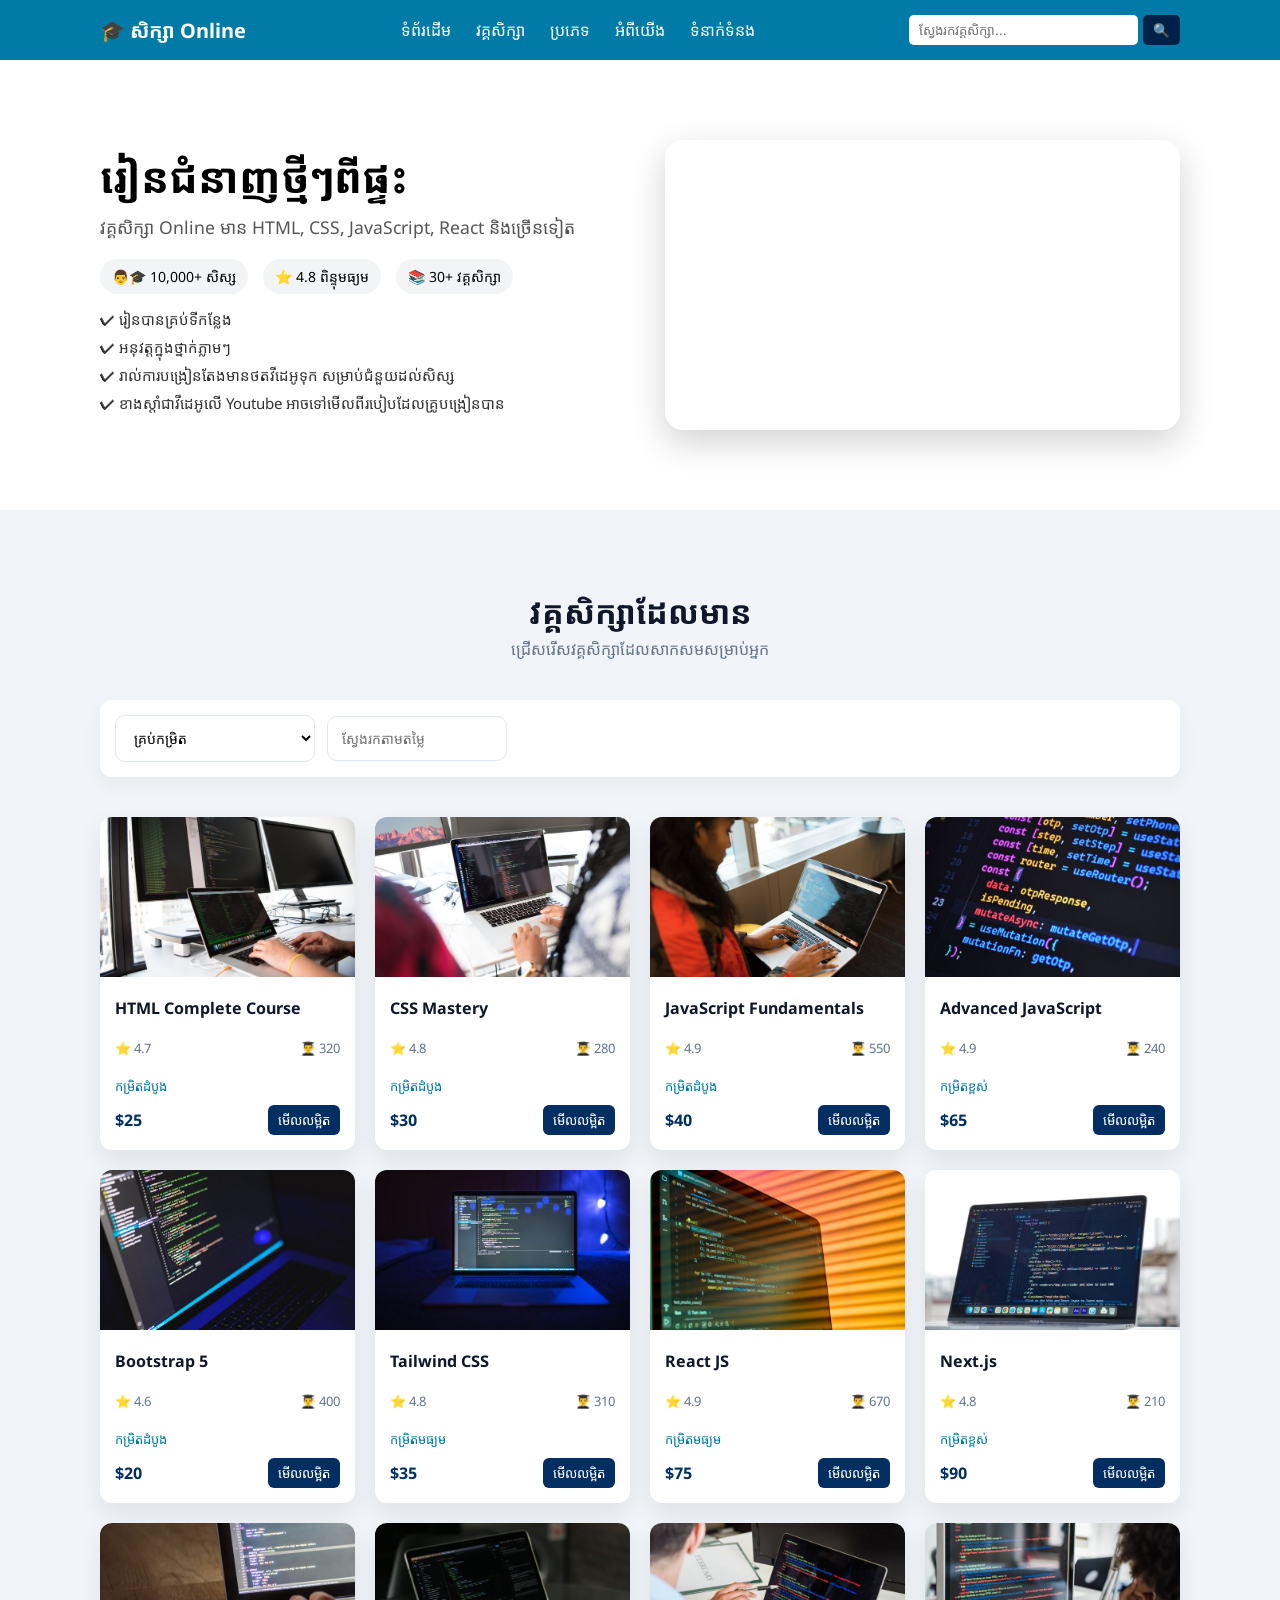
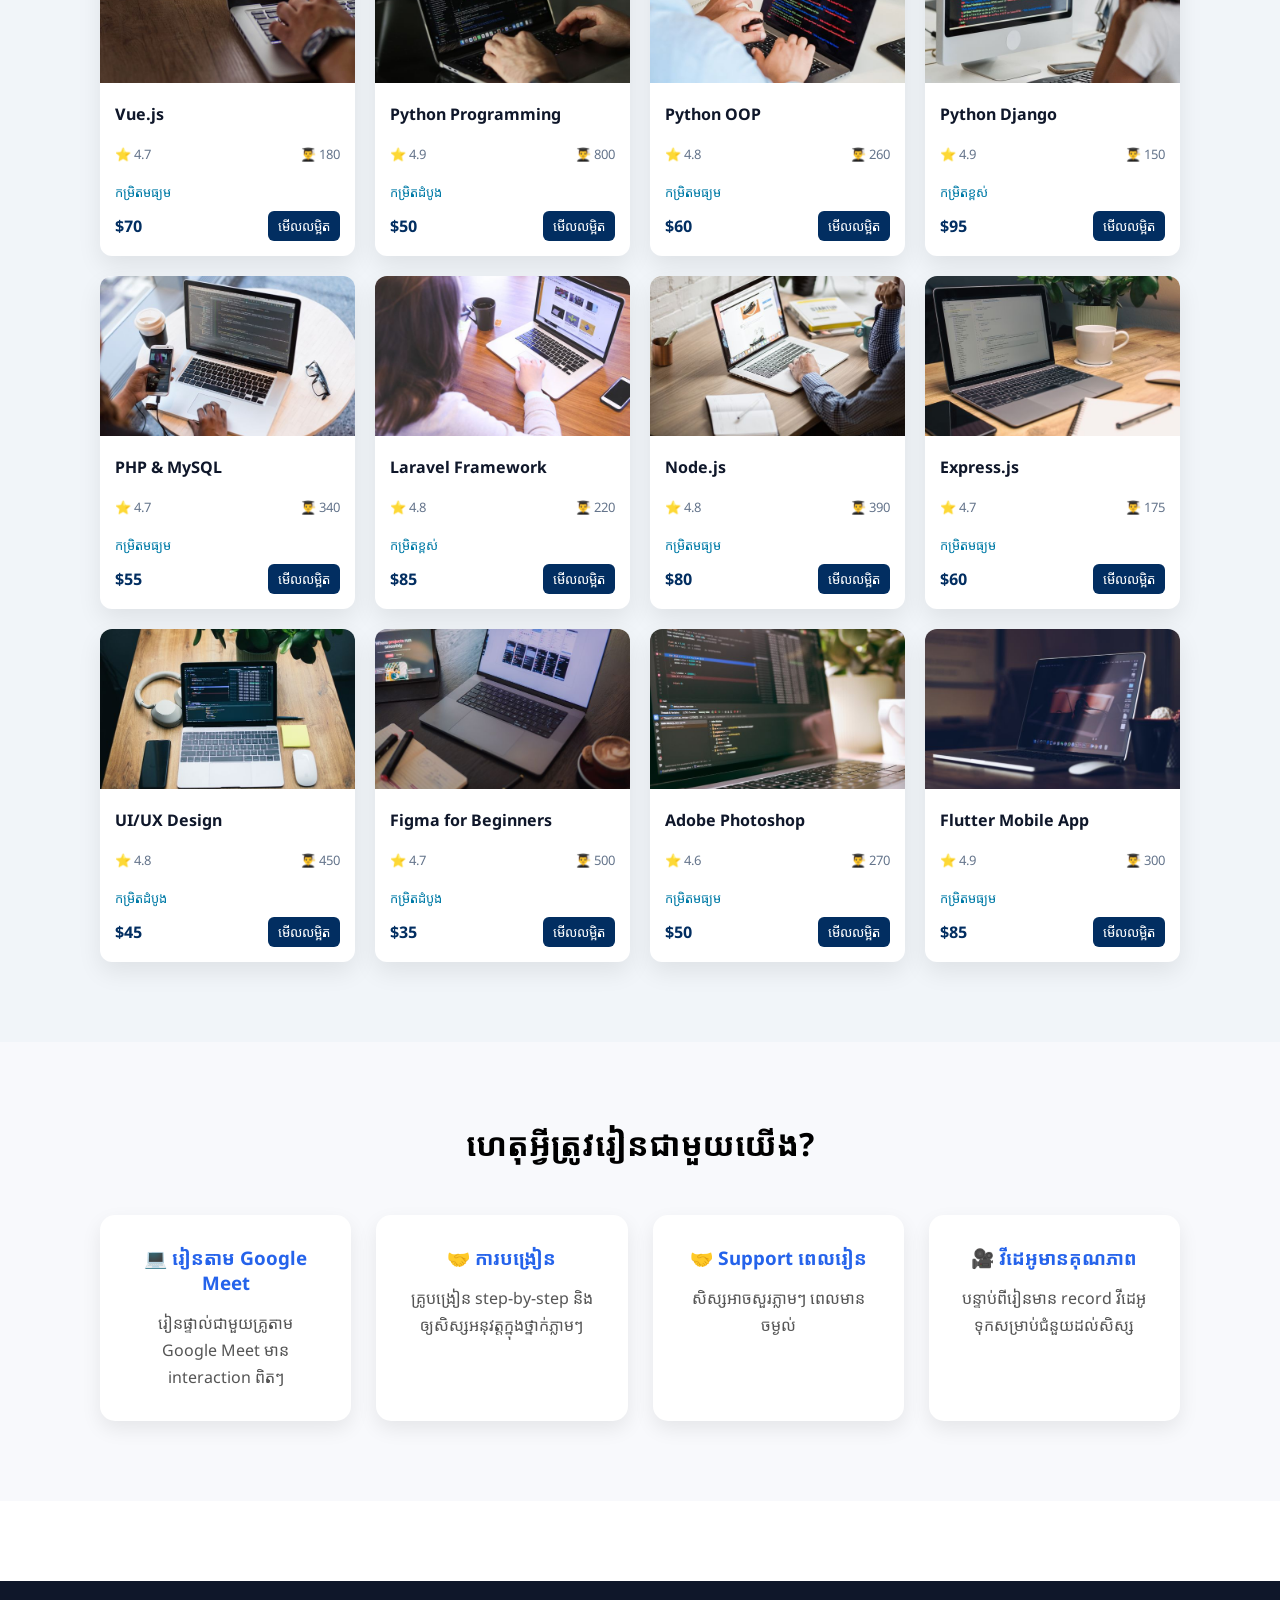
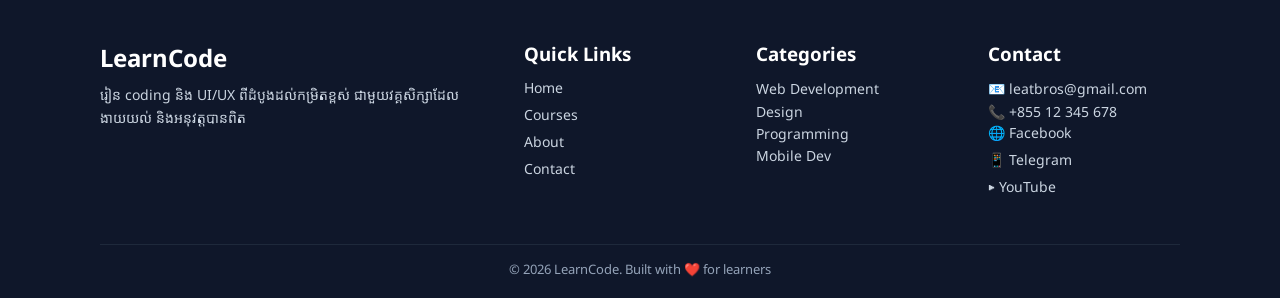
==== index.html @ e5228140 "first commit" ====
<!DOCTYPE html>
<html lang="km">

<head>
    <meta charset="UTF-8">
    <meta name="viewport" content="width=device-width, initial-scale=1.0">
    <title>Short Course Online</title>
    <link rel="icon" type="logos/png" href="logos.png" />
    <!-- Google Font -->
    <link href="https://fonts.googleapis.com/css2?family=Noto+Sans+Khmer:wght@400;600;700&display=swap"
        rel="stylesheet">
    <link rel="stylesheet" href="style.css">
</head>

<body>

    <!-- =========== Navbar =========== -->
    <header class="navbar">
        <div class="logo">🎓 សិក្សា Online</div>
        <div class="menu-toggle" id="menu-toggle">
            <span></span>
            <span></span>
            <span></span>
        </div>

        <ul class="nav-links" id="nav-links">
            <li><a href="#">ទំព័រដើម</a></li>
            <li><a href="#">វគ្គសិក្សា</a></li>
            <li><a href="#">ប្រភេទ</a></li>
            <li><a href="#">អំពីយើង</a></li>
            <li><a href="#">ទំនាក់ទំនង</a></li>
        </ul>

        <!-- ✅ KEEP SEARCH (DON'T REMOVE) -->
        <div class="nav-search">
            <input id="search_course" type="text" placeholder="ស្វែងរកវគ្គសិក្សា...">
            <button>🔍</button>
        </div>
    </header>

    <!-- overlay -->
    <div class="overlay" id="overlay"></div>

    <!-- =========== Hero-Section =========== -->
    <section class="hero">
        <div class="hero-content">
            <h1>រៀនជំនាញថ្មីៗពីផ្ទះ</h1>

            <p>
                វគ្គសិក្សា Online មាន HTML, CSS, JavaScript, React និងច្រើនទៀត
            </p>

            <!-- ⭐ TRUST SECTION -->
            <div class="trust">
                <span>👨‍🎓 10,000+ សិស្ស</span>
                <span>⭐ 4.8 ពិន្ទុមធ្យម</span>
                <span>📚 30+ វគ្គសិក្សា</span>
            </div>

            <!-- ⭐ FEATURES -->
            <ul class="features">
                <li>✔ រៀនបានគ្រប់ទីកន្លែង</li>
                <li>✔ អនុវត្តក្នុងថ្នាក់ភ្លាមៗ</li>
                <li>✔ រាល់ការបង្រៀនតែងមានថតវីដេអូទុក សម្រាប់ជំនួយដល់សិស្ស</li>
                <li>✔ ខាងស្តាំជាវីដេអូលើ Youtube អាចទៅមើលពីរបៀបដែលគ្រូបង្រៀនបាន</li>
            </ul>
        </div>

        <!-- VIDEO -->
        <div class="hero-video">
            <iframe
                src="https://www.youtube.com/embed/qYHTj3dTCO4?autoplay=1&mute=1&loop=1&playlist=qYHTj3dTCO4&controls=1&rel=0"
                title="Course Preview"
                allow="accelerometer; autoplay; clipboard-write; encrypted-media; gyroscope; picture-in-picture; web-share"
                allowfullscreen controls=1 mute=1>
            </iframe>
        </div>
    </section>

    <!-- =========== Courses-Section =========== -->
    <section class="courses-section">
        <div class="section-header">
            <h2>វគ្គសិក្សាដែលមាន</h2>
            <p>ជ្រើសរើសវគ្គសិក្សាដែលសាកសមសម្រាប់អ្នក</p>
        </div>
        <div class="filter-section">
            <!-- <input type="text" id="searchInput" placeholder="🔍 ស្វែងរកវគ្គសិក្សា..."> -->
            <select id="levelFilter">
                <option value="all">គ្រប់កម្រិត</option>
                <option value="Beginner">កម្រិតដំបូង</option>
                <option value="Intermediate">កម្រិតមធ្យម</option>
                <option value="Advanced">កម្រិតខ្ពស់</option>
            </select>
            <input type="number" id="priceFilter" placeholder="ស្វែងរកតាមតម្លៃ">
        </div>

        <div class="courses-grid">
            <!-- CARD (sample UI only) -->
            <div class="course-card">
                <img src="html.jpg" alt="course">
                <div class="course-content">
                    <h3>HTML Complete Course</h3>
                    <div class="meta">
                        <span>⭐ 4.7</span>
                        <span>👨‍🎓 320</span>
                    </div>
                    <p class="level">កម្រិតដំបូង</p>
                    <div class="bottom">
                        <span class="price">$25</span>
                        <button>មើលលម្អិត</button>
                    </div>
                </div>
            </div>
        </div>
    </section>

    <!-- =========== WHY CHOOSE US =========== -->
    <section class="why-section">
        <h2>ហេតុអ្វីត្រូវរៀនជាមួយយើង?</h2>

        <div class="why-grid">
            <div class="why-card">
                <h3>💻 រៀនតាម Google Meet</h3>
                <p>រៀនផ្ទាល់ជាមួយគ្រូតាម Google Meet មាន interaction ពិតៗ</p>
            </div>

            <div class="why-card">
                <h3>🤝 ការបង្រៀន</h3>
                <p>គ្រូបង្រៀន step-by-step និងឲ្យសិស្សអនុវត្តក្នុងថ្នាក់ភ្លាមៗ</p>
            </div>

            <div class="why-card">
                <h3>🤝 Support ពេលរៀន</h3>
                <p>សិស្សអាចសួរភ្លាមៗ ពេលមានចម្ងល់</p>
            </div>
            <div class="why-card">
                <h3>🎥 វីដេអូមានគុណភាព</h3>
                <p>បន្ទាប់ពីរៀនមាន record វីដេអូទុកសម្រាប់ជំនួយដល់សិស្ស</p>
            </div>
        </div>
    </section>

    <!-- =========== Footer =========== -->
    <footer class="footer">
        <div class="footer-wrapper">

            <!-- Brand -->
            <div class="footer-col brand">
                <h2>LearnCode</h2>
                <p>
                    រៀន coding និង UI/UX ពីដំបូងដល់កម្រិតខ្ពស់
                    ជាមួយវគ្គសិក្សាដែលងាយយល់ និងអនុវត្តបានពិត
                </p>
            </div>

            <!-- Quick Links -->
            <div class="footer-col">
                <h3>Quick Links</h3>
                <a href="#">Home</a>
                <a href="#">Courses</a>
                <a href="#">About</a>
                <a href="#">Contact</a>
            </div>

            <!-- Categories -->
            <div class="footer-col">
                <h3>Categories</h3>
                <p>Web Development</p>
                <p>Design</p>
                <p>Programming</p>
                <p>Mobile Dev</p>
            </div>

            <!-- Contact -->
            <div class="footer-col">
                <h3>Contact</h3>
                <p>📧 leatbros@gmail.com</p>
                <p>📞 +855 12 345 678</p>

                <div class="social">
                    <a href="https://facebook.com" target="_blank">🌐 Facebook</a>
                    <a href="http://t.me/leatbros0979445608" target="_blank">📱 Telegram</a>
                    <a href="https://www.youtube.com/@Brosliketeaching" target="_blank">▶ YouTube</a>
                </div>
            </div>

        </div>

        <div class="footer-bottom">
            <p>© 2026 LearnCode. Built with ❤️ for learners</p>
        </div>
    </footer>


    <script type="module" src="./srcipt.js"></script>
</body>

</html>
---- style.css ----
* {
    margin: 0;
    padding: 0;
    box-sizing: border-box;
    font-family: "Noto Sans Khmer", sans-serif;
}

/* ============== Navbar ============== */
.navbar {
    display: flex;
    justify-content: space-between;
    align-items: center;
    padding: 15px 100px;
    background: #007BA7;
    color: white;
    position: relative;
    z-index: 1000;
    position: sticky;
    top: 0;
    /* border-bottom: 1px solid #969595; */
}

/* LOGO */
.logo {
    font-size: 20px;
    font-weight: bold;
}

/* NAV LINKS (desktop) */
.nav-links {
    list-style: none;
    display: flex;
    gap: 25px;
}

.nav-links a {
    text-decoration: none;
    color: white;
    transition: 0.3s;
}

.nav-links a:hover {
    color: #c4dce4;
}

/* SEARCH (desktop) */
.nav-search {
    display: flex;
    gap: 5px;
}

.nav-search input {
    padding: 6px 10px;
    border: none;
    border-radius: 5px;
    outline: none;
}

.nav-search button {
    padding: 6px 10px;
    border: none;
    border-radius: 5px;
    cursor: pointer;
    background: #002147;
    color: white;
}

/* HAMBURGER */
.menu-toggle {
    display: none;
    flex-direction: column;
    gap: 5px;
    cursor: pointer;
    z-index: 1100;
}

.menu-toggle span {
    width: 25px;
    height: 3px;
    background: white;
    transition: 0.3s;
}

/* OVERLAY */
.overlay {
    position: fixed;
    inset: 0;
    background: rgba(0, 0, 0, 0.5);
    opacity: 0;
    visibility: hidden;
    transition: 0.3s;
    z-index: 900;
}

/* ======== Hero-section ======== */
.hero {
    display: flex;
    justify-content: space-between;
    align-items: center;
    gap: 50px;
    padding: 80px 100px;
    flex-wrap: wrap;
}

/* TEXT SIDE */
.hero-content {
    flex: 1;
}

.hero-content h1 {
    font-size: 2.6rem;
    margin-bottom: 10px;
}

.hero-content p {
    color: #555;
    font-size: 1.1rem;
    margin-bottom: 20px;
}

/* ⭐ TRUST */
.trust {
    display: flex;
    gap: 15px;
    flex-wrap: wrap;
    margin-bottom: 15px;
}

.trust span {
    background: #f3f4f6;
    padding: 8px 12px;
    border-radius: 20px;
    font-size: 14px;
}

/* ⭐ FEATURES */
.features {
    list-style: none;
    padding: 0;
    margin-top: 10px;
}

.features li {
    margin-bottom: 8px;
    font-size: 15px;
    color: #333;
}

/* VIDEO */
.hero-video {
    flex: 1;
    display: flex;
    justify-content: center;
}

.hero-video iframe {
    width: 100%;
    max-width: 650px;
    aspect-ratio: 16 / 9;
    border: none;
    border-radius: 18px;
    box-shadow: 0 12px 35px rgba(0, 0, 0, 0.18);
}

.hero-video iframe {
    width: 100%;
    max-width: 650px;
    aspect-ratio: 16 / 9;
    border: none;
    border-radius: 18px;
    box-shadow: 0 12px 35px rgba(0, 0, 0, .18);
    transition: .3s ease;
}

.hero-video iframe:hover {
    transform: translateY(-5px);
    box-shadow: 0 20px 45px rgba(0, 0, 0, .25);
}

/* ======== Courses-section ======== */
/* SECTION */
.courses-section {
    padding: 80px 100px;
    background: #f1f5f9;
}

/* HEADER */
.section-header {
    text-align: center;
    margin-bottom: 40px;
}

.section-header h2 {
    font-size: 32px;
    color: #0f172a;
}

.section-header p {
    color: #64748b;
    margin-top: 5px;
}


/* =========================
   FILTER SECTION CONTAINER
========================= */
.filter-section {
    display: flex;
    gap: 12px;
    /* justify-content: center; */
    align-items: center;
    flex-wrap: wrap;
    margin: 20px 0 40px;
    padding: 15px;
    background: #ffffff;
    border-radius: 12px;
    box-shadow: 0 8px 20px rgba(0, 0, 0, 0.05);
}

/* SEARCH INPUT */

.filter-section input[type="text"] {
    width: 280px;
    padding: 12px 14px;
    border: 1px solid #e2e8f0;
    border-radius: 10px;
    outline: none;
    font-size: 14px;
    transition: 0.3s;
}

.filter-section input[type="text"]:focus {
    border-color: #007BA7;
    box-shadow: 0 0 0 3px rgba(0, 123, 167, 0.15);
}

/* =========================
   SELECT (LEVEL FILTER)
========================= */
.filter-section select {
    width: 200px;
    padding: 12px 14px;

    border: 1px solid #e2e8f0;
    border-radius: 10px;

    outline: none;
    font-size: 14px;

    background: #fff;
    cursor: pointer;

    transition: 0.3s;
}

.filter-section select:focus {
    border-color: #007BA7;
    box-shadow: 0 0 0 3px rgba(0, 123, 167, 0.15);
}

/* =========================
   NUMBER INPUT (PRICE)
========================= */
.filter-section input[type="number"] {
    width: 180px;
    padding: 12px 14px;
    border: 1px solid #e2e8f0;
    border-radius: 10px;

    outline: none;
    font-size: 14px;

    transition: 0.3s;
}

.filter-section input[type="number"]:focus {
    border-color: #007BA7;
    box-shadow: 0 0 0 3px rgba(0, 123, 167, 0.15);
}



/* GRID */
.courses-grid {
    display: grid;
    grid-template-columns: repeat(auto-fill, minmax(250px, 1fr));
    gap: 20px;
}

/* CARD */
.course-card {
    background: white;
    border-radius: 12px;
    overflow: hidden;
    box-shadow: 0 10px 25px rgba(0, 0, 0, 0.08);
    transition: 0.3s;
}

.course-card:hover {
    transform: translateY(-5px);
}

/* IMAGE */
.course-card img {
    width: 100%;
    height: 160px;
    object-fit: cover;
}

/* CONTENT */
.course-content {
    padding: 15px;
}

.course-content h3 {
    font-size: 16px;
    margin-bottom: 10px;
    color: #0f172a;
}

/* META */
.meta {
    display: flex;
    justify-content: space-between;
    font-size: 13px;
    color: #64748b;
    margin-bottom: 8px;
}

/* LEVEL */
.level {
    font-size: 13px;
    color: #007BA7;
    margin-bottom: 10px;
}

/* BOTTOM */
.bottom {
    display: flex;
    justify-content: space-between;
    align-items: center;
}

.price {
    font-weight: bold;
    color: #022e61;
}

/* BUTTON */
.bottom button {
    background: #022e61;
    color: white;
    border: none;
    padding: 6px 10px;
    border-radius: 6px;
    cursor: pointer;
    transition: 0.3s;
}

.bottom button:hover {
    background: #03407f;

}

/* ========= Not  Found ========= */
.not-found {
    color: #002147;
    opacity: 0.6;
}

/* ==========================
   WHY SECTION
========================== */

.why-section {
    padding: 80px 100px;
    background: #f8f9fc;
    text-align: center;
}

.why-section h2 {
    font-size: 2rem;
    margin-bottom: 50px;
}

.why-grid {
    display: grid;
    grid-template-columns: repeat(auto-fit, minmax(250px, 1fr));
    gap: 25px;
}

.why-card {
    background: #fff;
    padding: 30px;
    border-radius: 15px;
    box-shadow: 0 8px 20px rgba(0, 0, 0, .08);
    transition: .3s;
}

.why-card:hover {
    transform: translateY(-8px);
}

.why-card h3 {
    margin-bottom: 15px;
    color: #2563eb;
}

.why-card p {
    color: #555;
    line-height: 1.7;
}

/* ==========================
   RESPONSIVE
========================== */

@media(max-width:768px) {

    .instructor-box {
        flex-direction: column;
        text-align: center;
    }

    .instructor-box img {
        width: 180px;
        height: 180px;
    }

    .cta-section h2 {
        font-size: 1.8rem;
    }

    .newsletter-box {
        flex-direction: column;
        align-items: center;
    }

    .newsletter-box button {
        width: 400px;
        max-width: 100%;
    }
}


/* ========= Footer ========= */
.footer {
    background: #0f172a;
    color: #e2e8f0;
    padding: 60px 100px 20px;
    /* padding: 80px 20px; */
    margin-top: 80px;
}

.footer-wrapper {
    display: grid;
    grid-template-columns: 2fr 1fr 1fr 1fr;
    gap: 40px;
    /* max-width: 1200px; */
    width: 100%;
    margin: auto;
}

.footer-col h2 {
    color: #ffffff;
    margin-bottom: 10px;
}

.footer-col h3 {
    margin-bottom: 12px;
    color: #ffffff;
}

.footer-col p {
    font-size: 14px;
    line-height: 1.6;
    color: #cbd5e1;
}

.footer-col a {
    display: block;
    color: #cbd5e1;
    text-decoration: none;
    margin-bottom: 8px;
    font-size: 14px;
    transition: 0.3s;
}

.footer-col a:hover {
    color: #38bdf8;
    transform: translateX(5px);
}

.category {
    display: block;
    color: #cbd5e1;
    margin-bottom: 6px;
}

.social span {
    display: block;
    font-size: 14px;
    margin-top: 6px;
    cursor: pointer;
}

.footer-bottom {
    text-align: center;
    margin-top: 40px;
    padding-top: 15px;
    border-top: 1px solid #1e293b;
    font-size: 13px;
    color: #94a3b8;
}



/* ================= Page Detail ================= */
.detail-container {
    max-width: 1200px;
    margin: 60px auto;
    display: grid;
    grid-template-columns: 1fr 1fr;
    gap: 50px;
    align-items: center;
    padding: 20px;
}

.detail-image img {
    width: 100%;
    border-radius: 15px;
}

.meta {
    display: flex;
    gap: 20px;
    margin: 20px 0;
}

.buy-btn {
    margin-top: 30px;
    padding: 15px 30px;
    background: #2563eb;
    color: white;
    border: none;
    border-radius: 10px;
    cursor: pointer;

}


/* ================= MOBILE ================= */
@media (max-width: 1100px) {
    .navbar {
        padding: 15px 20px;
    }

    .courses-section {
        padding: 40px 20px;
        background: #f1f5f9;
    }

    .footer {
        padding: 60px 20px 20px;
    }

    .hero {
        padding: 80px 20px;
    }
}


@media (max-width: 800px) {

    .menu-toggle {
        display: flex;
    }

    /* slide menu */
    .nav-links {
        position: fixed;
        top: 0;
        right: -100%;
        width: 70%;
        height: 100vh;
        background: #002147;
        flex-direction: column;
        padding-top: 80px;
        gap: 20px;
        transition: 0.4s ease;
        padding-left: 20px;
    }

    .nav-links.active {
        right: 0;
    }

    /* hide search on mobile */
    .nav-search {
        display: none;
    }

    .overlay.active {
        opacity: 1;
        visibility: visible;
    }

    /* hamburger animation */
    .menu-toggle.active span:nth-child(1) {
        transform: rotate(45deg) translate(5px, 5px);
    }

    .menu-toggle.active span:nth-child(2) {
        opacity: 0;
    }

    .menu-toggle.active span:nth-child(3) {
        transform: rotate(-45deg) translate(5px, -5px);
    }

    /* footer */
    .footer-wrapper {
        grid-template-columns: 1fr 1fr 1fr;
    }
}

@media (max-width: 768px) {
    .filter-section {
        flex-direction: column;
        align-items: stretch;
    }

    .filter-section input,
    .filter-section select {
        width: 100%;
    }

    .filter-section input[type="number"] {
        width: 100%;
        /* flex: 1; */
    }

    .hero {
        flex-direction: column;
        flex-wrap: wrap;
    }

    .hero-content {
        width: 100%;
    }

    .hero-video {
        width: 100%;
    }
}

@media (max-width: 678px) {

    /* footer */
    .footer-wrapper {
        grid-template-columns: 1fr 1fr;
    }
}
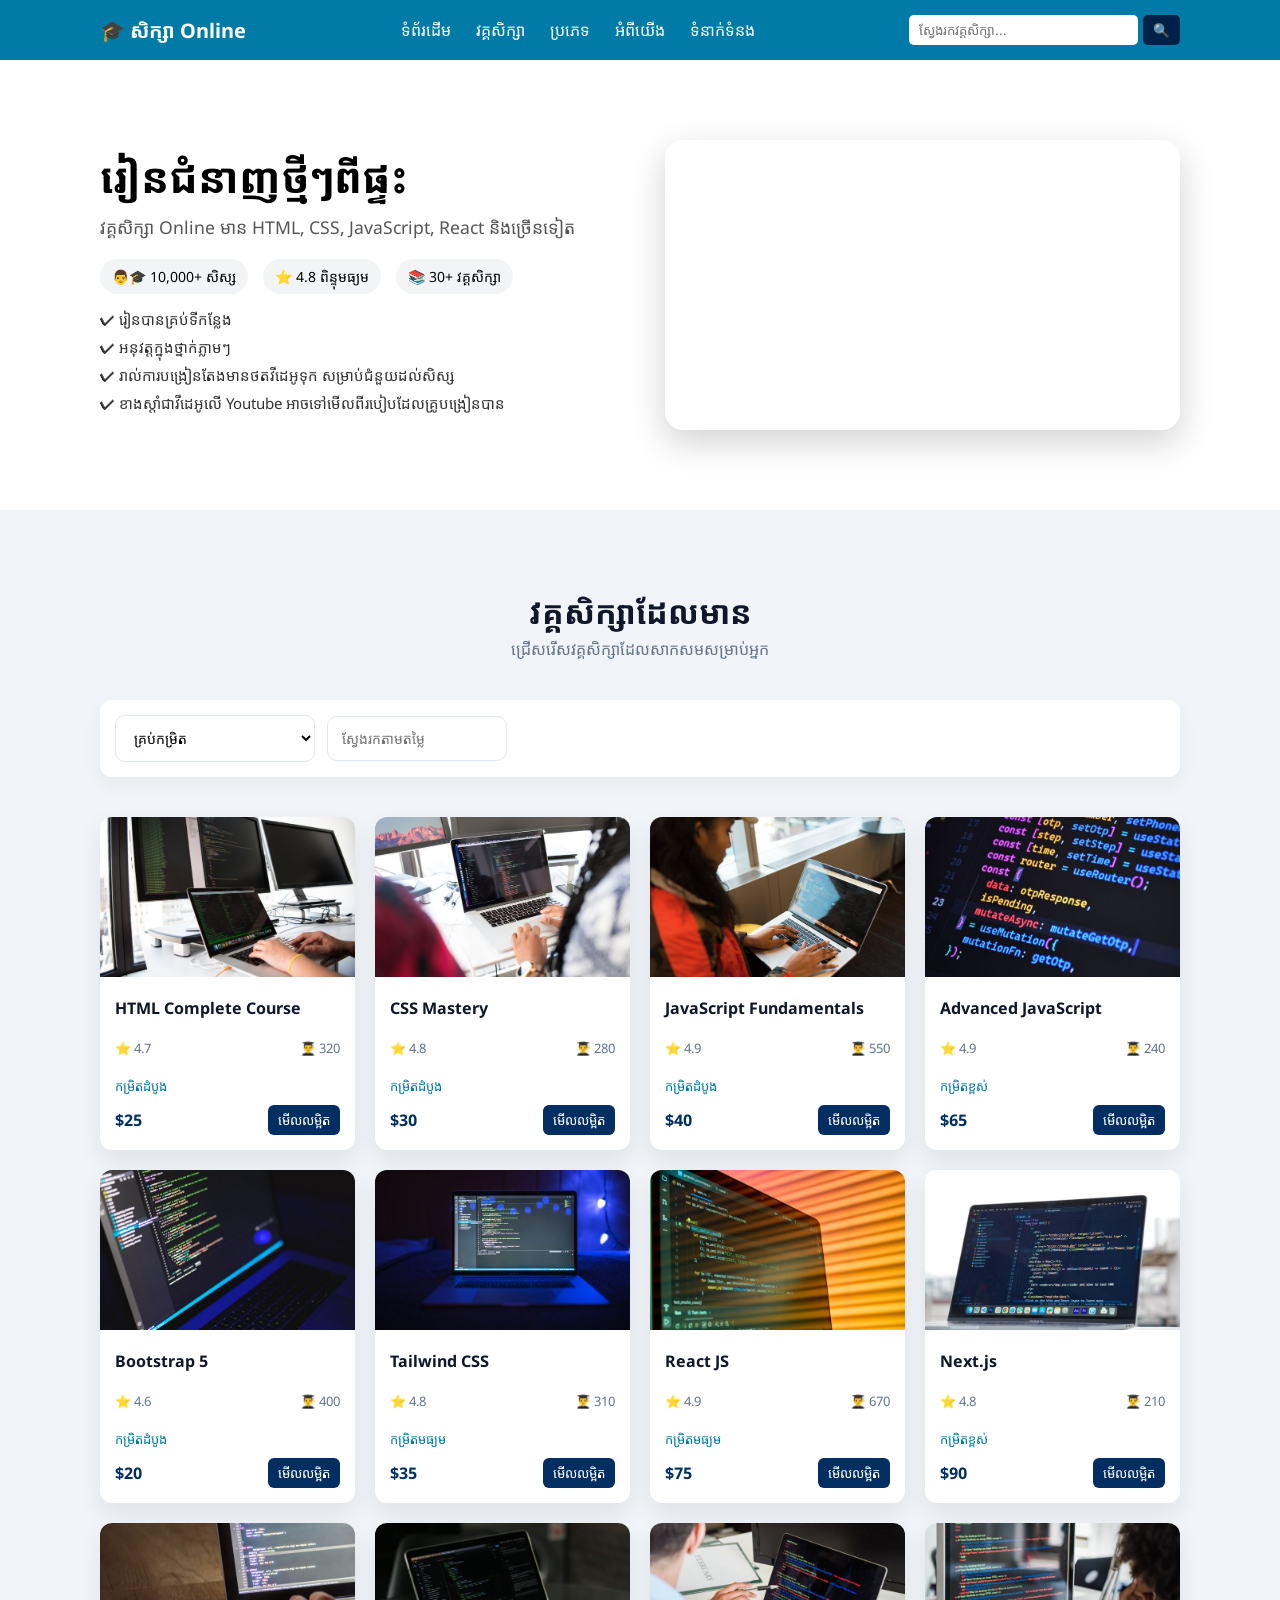
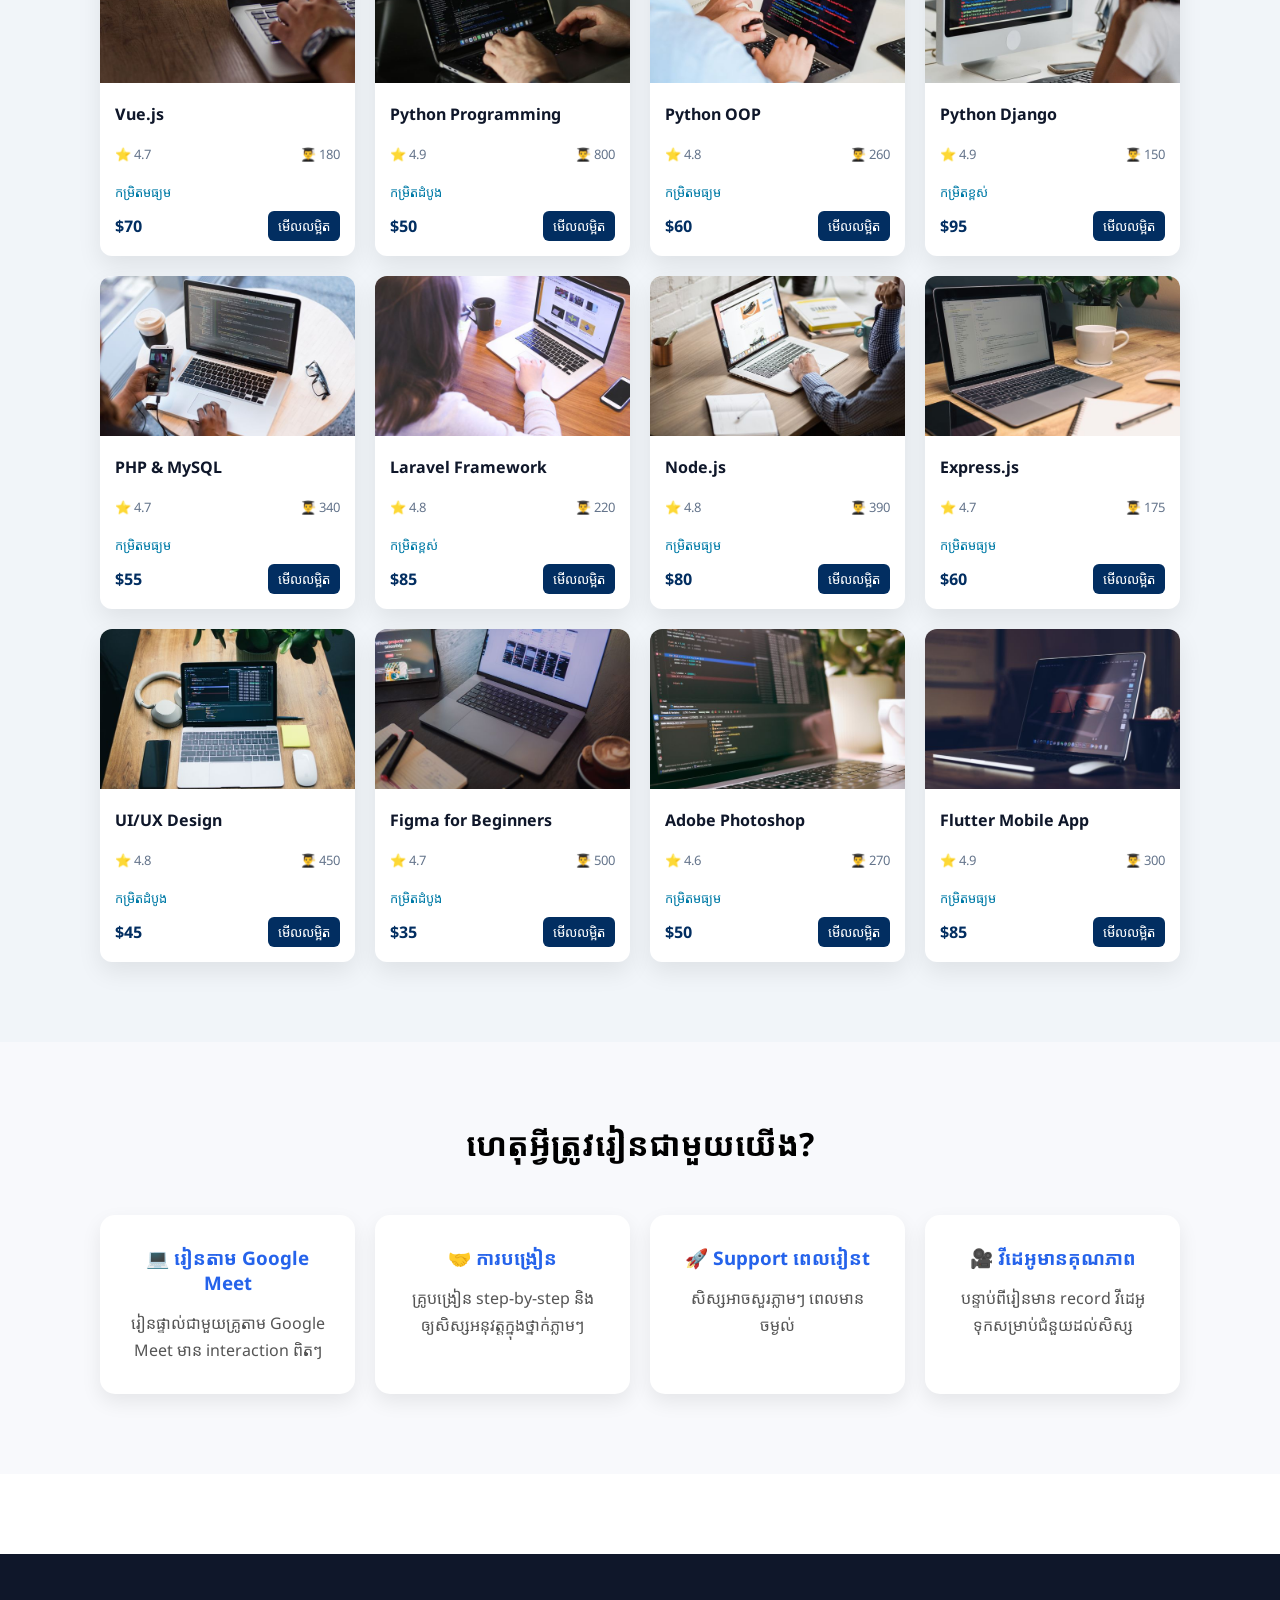
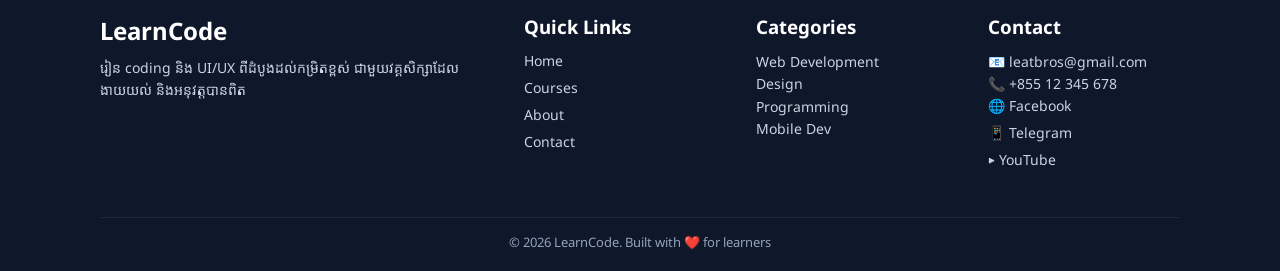
==== commit 8447533b: "add dynamic why data" ====
--- a/index.html
+++ b/index.html
@@ -119,7 +119,7 @@
         <h2>ហេតុអ្វីត្រូវរៀនជាមួយយើង?</h2>
 
         <div class="why-grid">
-            <div class="why-card">
+            <!-- <div class="why-card">
                 <h3>💻 រៀនតាម Google Meet</h3>
                 <p>រៀនផ្ទាល់ជាមួយគ្រូតាម Google Meet មាន interaction ពិតៗ</p>
             </div>
@@ -130,13 +130,13 @@
             </div>
 
             <div class="why-card">
-                <h3>🤝 Support ពេលរៀន</h3>
+                <h3>🚀 Support ពេលរៀន</h3>
                 <p>សិស្សអាចសួរភ្លាមៗ ពេលមានចម្ងល់</p>
             </div>
             <div class="why-card">
                 <h3>🎥 វីដេអូមានគុណភាព</h3>
                 <p>បន្ទាប់ពីរៀនមាន record វីដេអូទុកសម្រាប់ជំនួយដល់សិស្ស</p>
-            </div>
+            </div> -->
         </div>
     </section>
 
--- a/style.css
+++ b/style.css
@@ -283,7 +283,7 @@
 /* GRID */
 .courses-grid {
     display: grid;
-    grid-template-columns: repeat(auto-fill, minmax(250px, 1fr));
+    grid-template-columns: 1fr 1fr 1fr 1fr;
     gap: 20px;
 }
 
@@ -385,8 +385,8 @@
 
 .why-grid {
     display: grid;
-    grid-template-columns: repeat(auto-fit, minmax(250px, 1fr));
-    gap: 25px;
+    grid-template-columns: 1fr 1fr 1fr 1fr;
+    gap: 20px;
 }
 
 .why-card {
@@ -548,16 +548,31 @@
 
 }
 
-
 /* ================= MOBILE ================= */
+@media (max-width: 1250px) {
+
+    .courses-grid,
+    .why-grid {
+        grid-template-columns: 1fr 1fr 1fr;
+    }
+}
+
+
 @media (max-width: 1100px) {
-    .navbar {
+
+    .navbar{
         padding: 15px 20px;
     }
 
-    .courses-section {
+    /* .why-section {
+        padding: 80px 100px;
+        background: #f8f9fc;
+        text-align: center;
+    } */
+
+    .courses-section, .why-section {
         padding: 40px 20px;
-        background: #f1f5f9;
+        /* background: #f1f5f9; */
     }
 
     .footer {
@@ -566,6 +581,11 @@
 
     .hero {
         padding: 80px 20px;
+    }
+
+    .courses-grid,
+    .why-grid {
+        grid-template-columns: 1fr 1fr 1fr;
     }
 }
 
@@ -622,6 +642,11 @@
     .footer-wrapper {
         grid-template-columns: 1fr 1fr 1fr;
     }
+
+    .courses-grid,
+    .why-grid {
+        grid-template-columns: 1fr 1fr;
+    }
 }
 
 @media (max-width: 768px) {
@@ -660,4 +685,13 @@
     .footer-wrapper {
         grid-template-columns: 1fr 1fr;
     }
+
+}
+
+@media (max-width: 600px) {
+
+    .courses-grid,
+    .why-grid {
+        grid-template-columns: 1fr;
+    }
 }
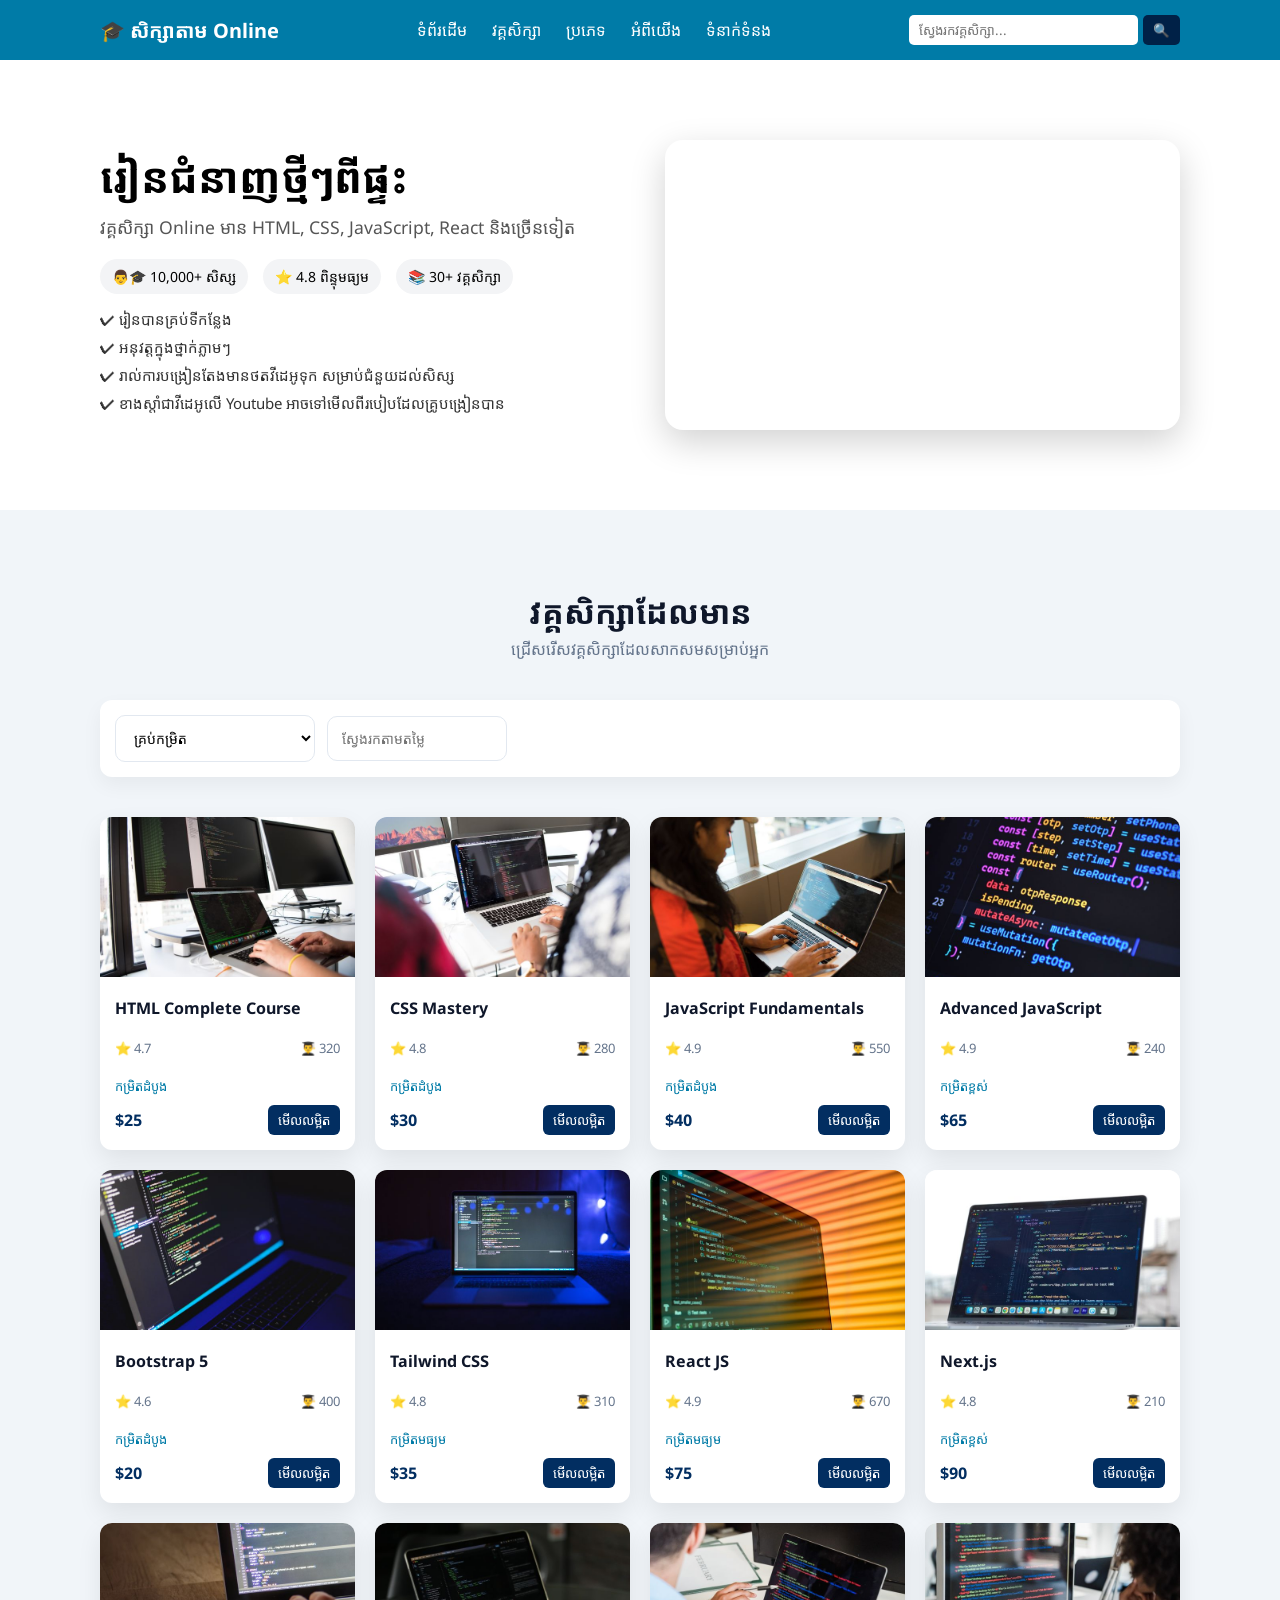
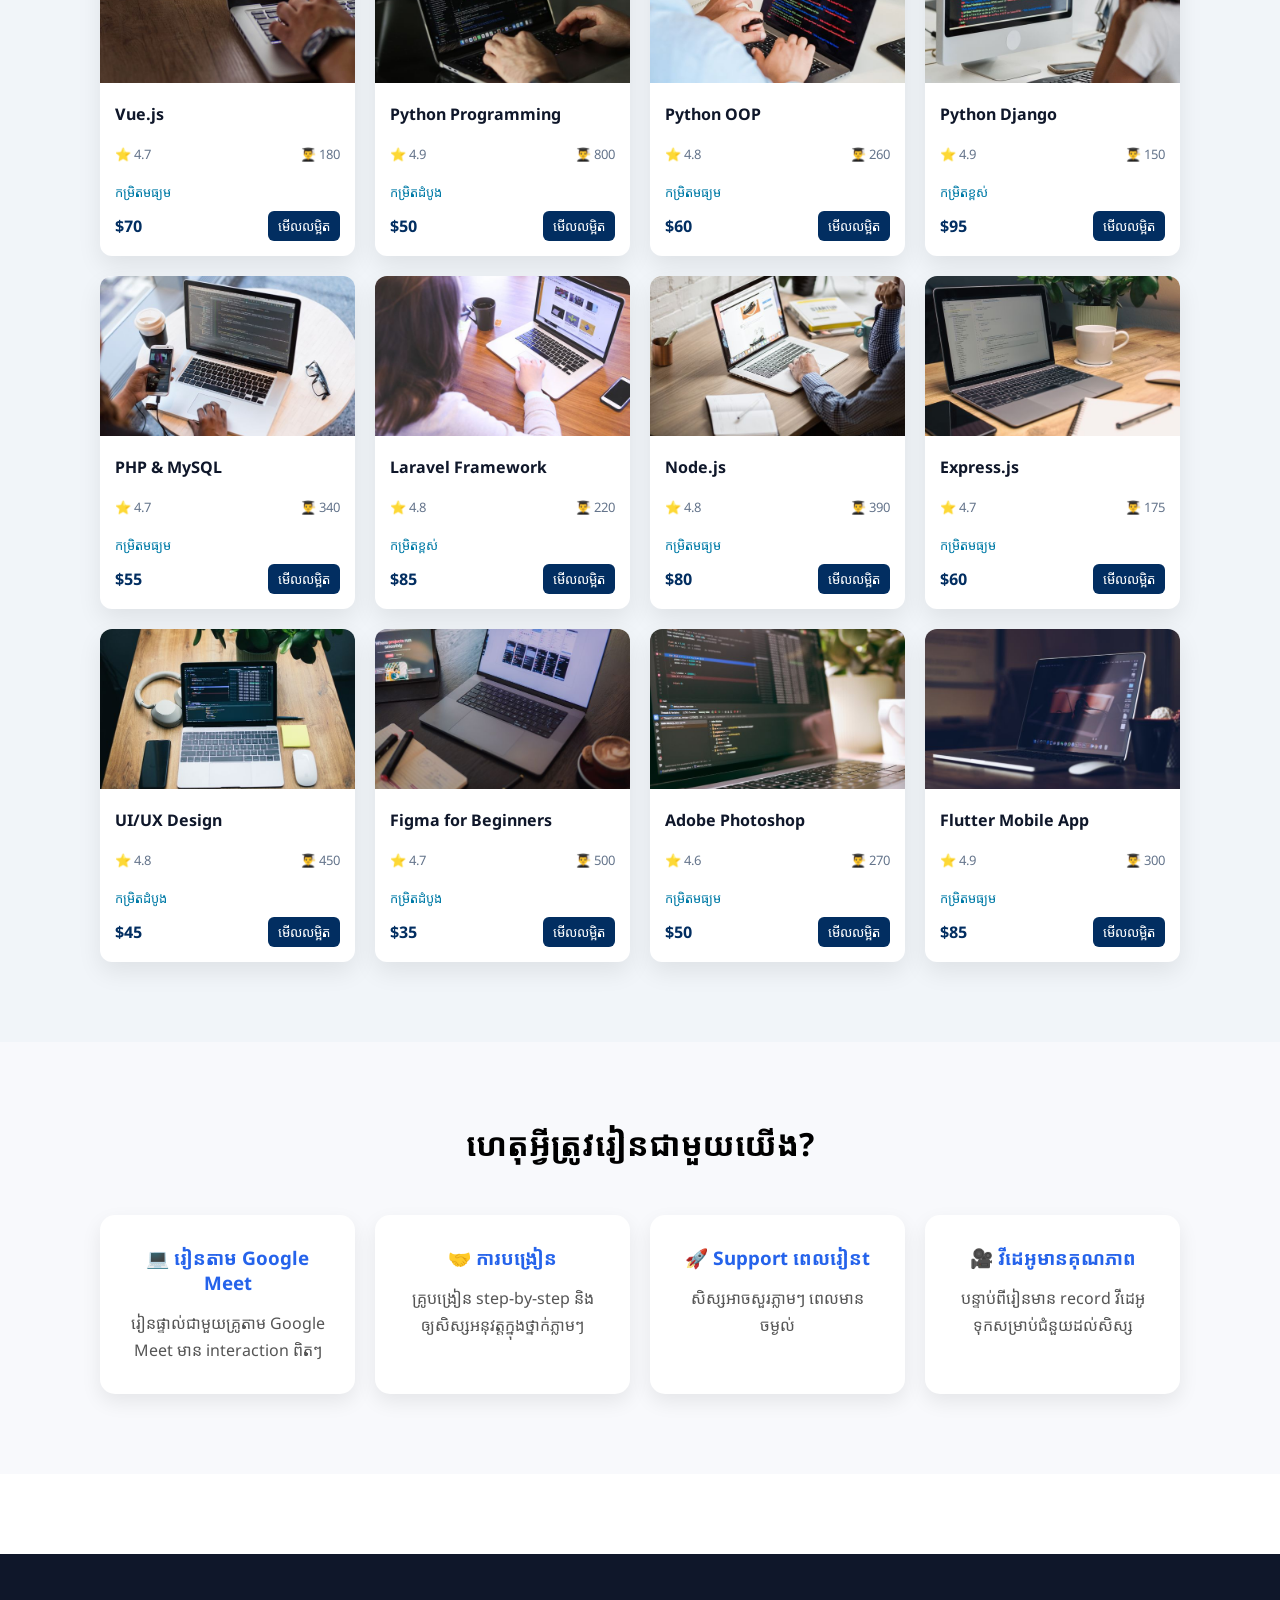
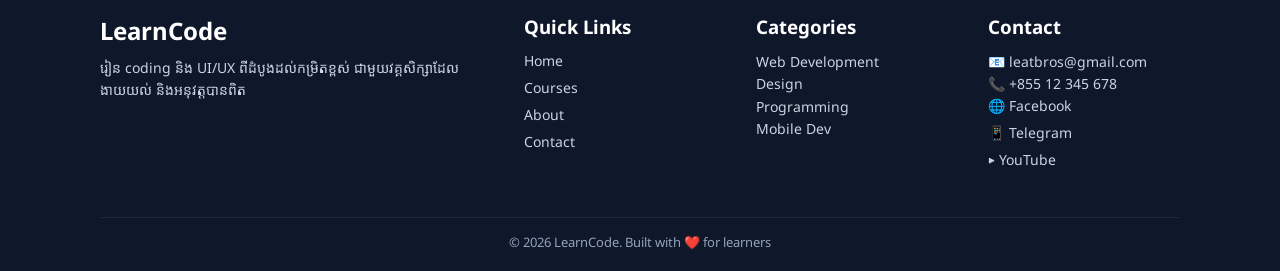
==== commit 30e05fb8: "change logo and text logo navbar" ====
--- a/index.html
+++ b/index.html
@@ -16,7 +16,7 @@
 
     <!-- =========== Navbar =========== -->
     <header class="navbar">
-        <div class="logo">🎓 សិក្សា Online</div>
+        <div class="logo">🎓 សិក្សាតាម Online</div>
         <div class="menu-toggle" id="menu-toggle">
             <span></span>
             <span></span>
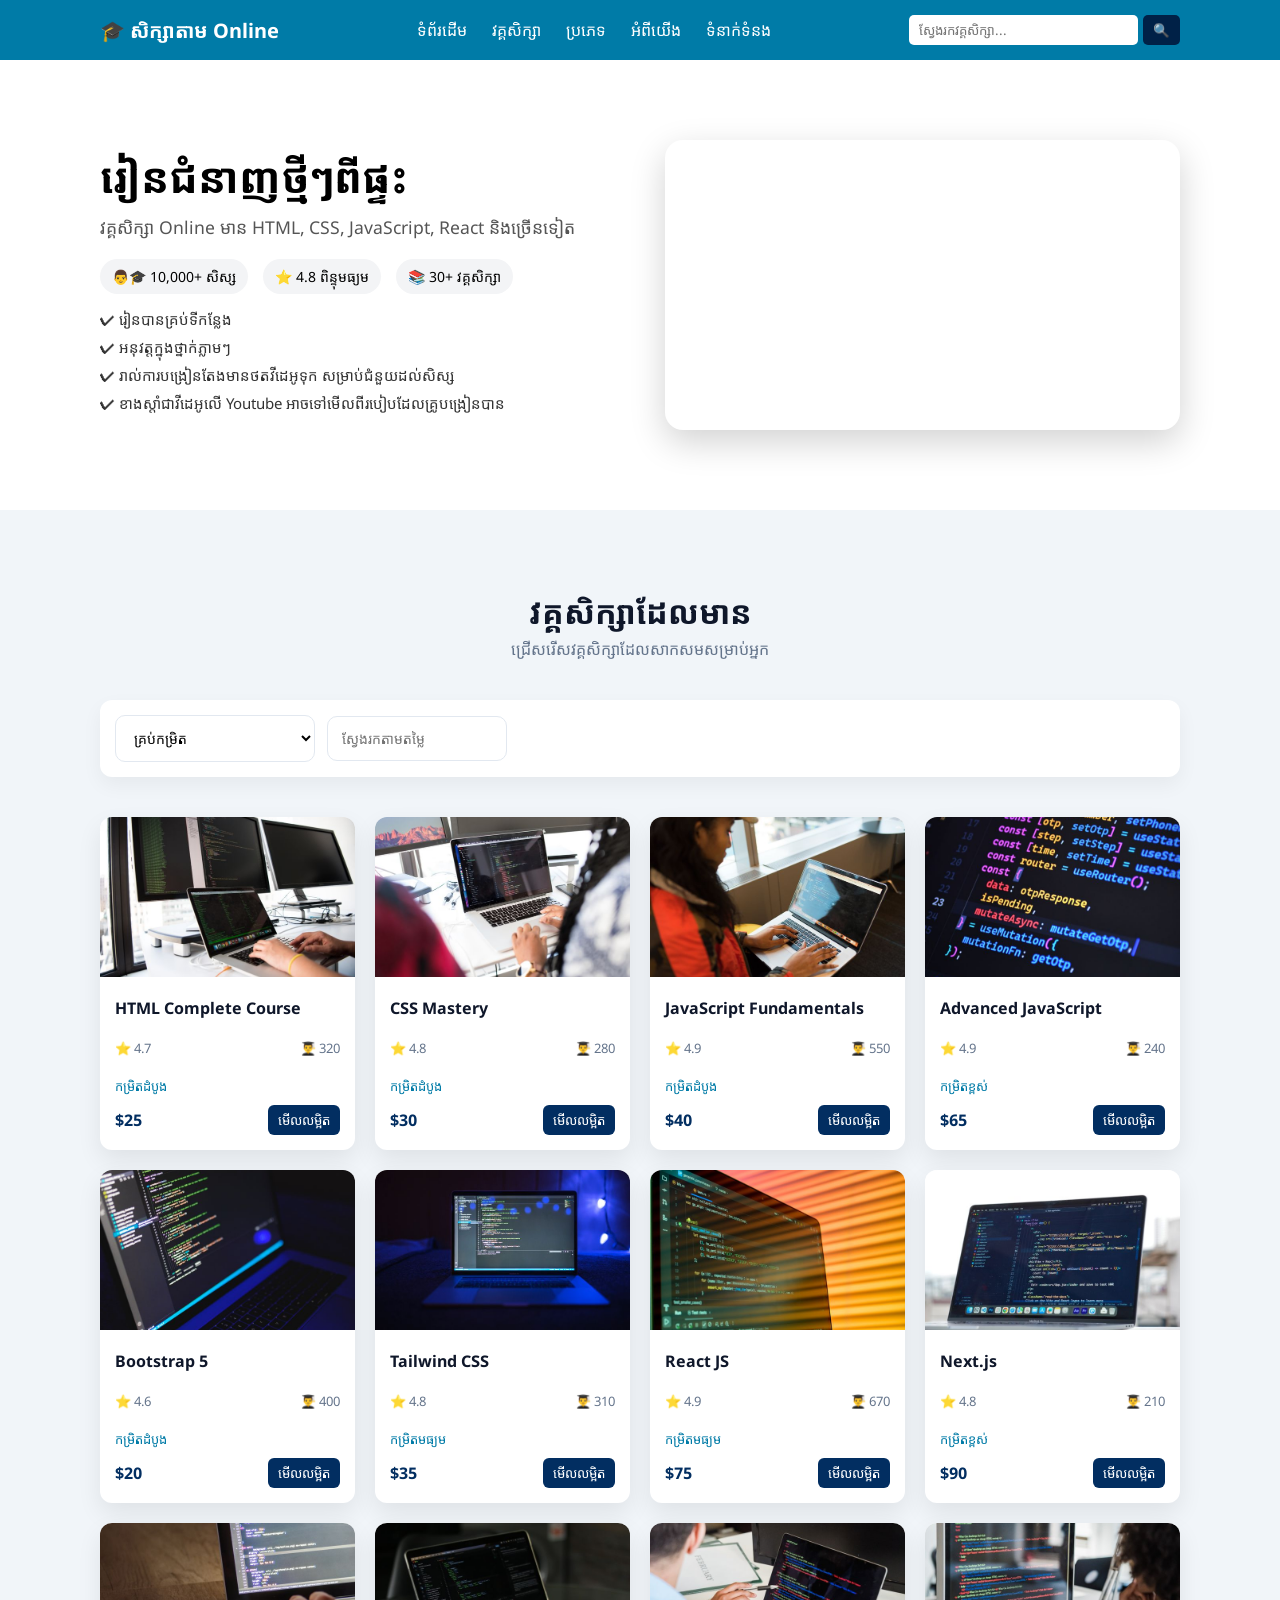
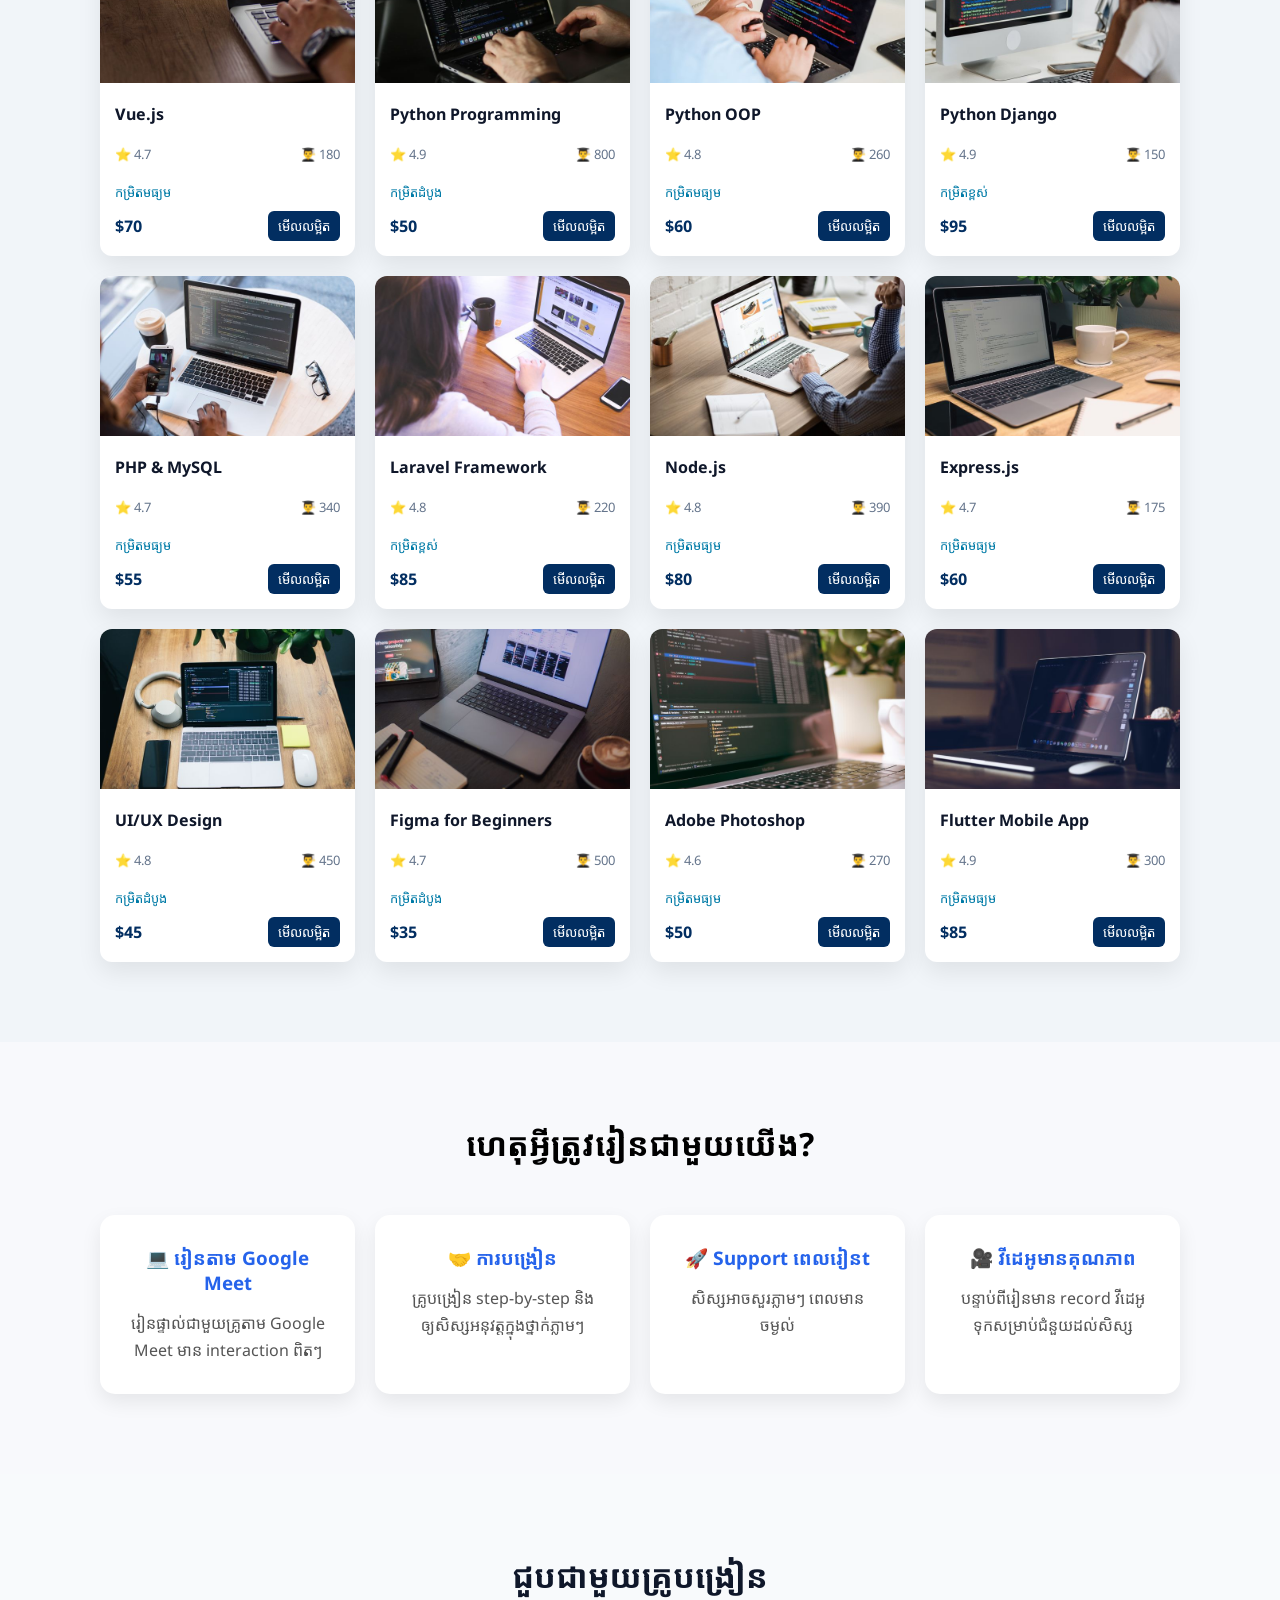
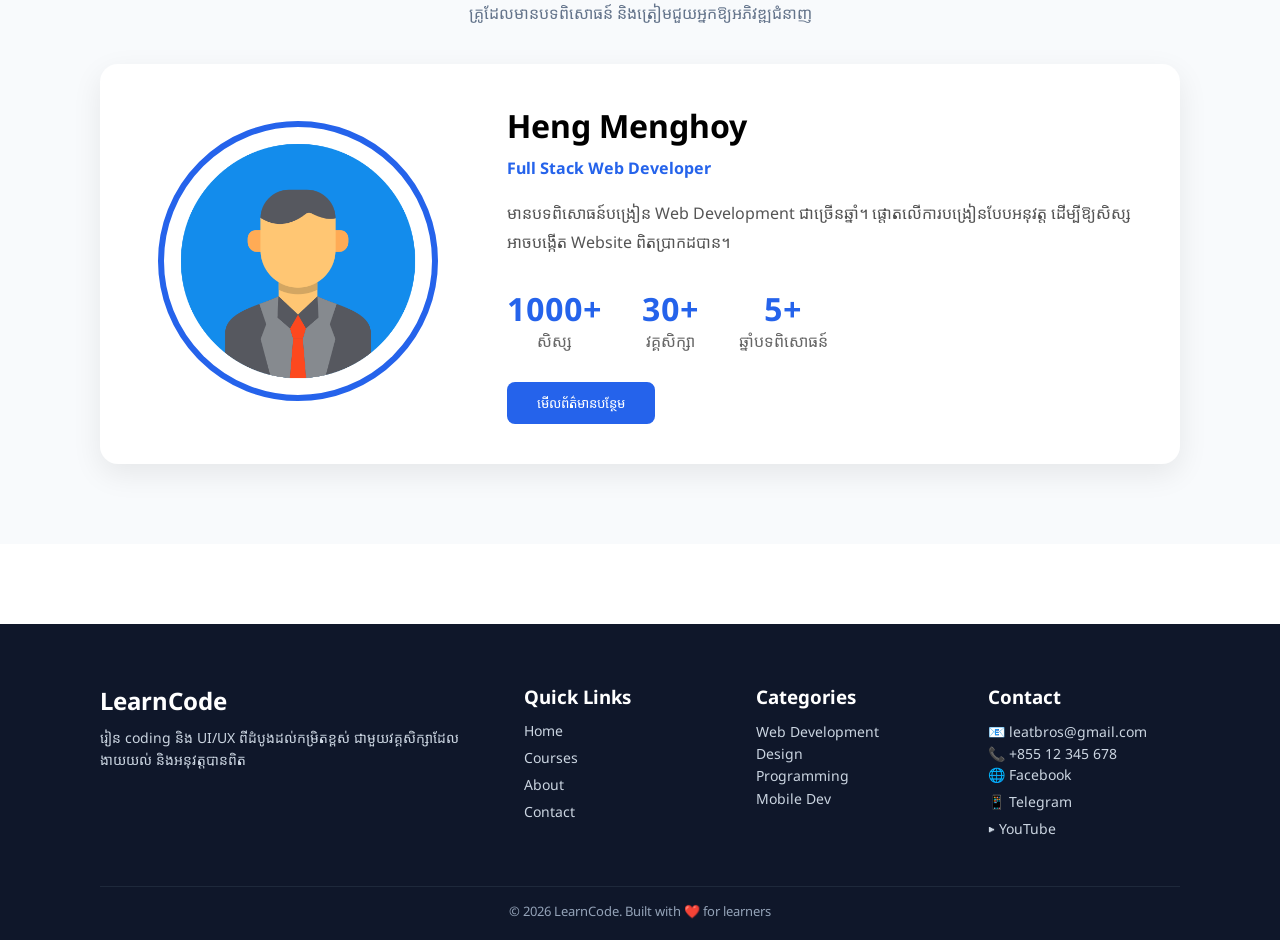
==== commit 2f4b8ed9: "fixed something" ====
--- a/index.html
+++ b/index.html
@@ -140,6 +140,44 @@
         </div>
     </section>
 
+    <!-- =========== Instructor Section =========== -->
+    <section class="instructor-section">
+        <div class="section-header">
+            <h2>ជួបជាមួយគ្រូបង្រៀន</h2>
+            <p>គ្រូដែលមានបទពិសោធន៍ និងត្រៀមជួយអ្នកឱ្យអភិវឌ្ឍជំនាញ</p>
+        </div>
+
+        <div class="instructor-card">
+            <div class="instructor-image">
+                <img src="./images/profile.png" alt="Teacher">
+            </div>
+            <div class="instructor-info">
+                <h3>Heng Menghoy</h3>
+                <span class="position">Full Stack Web Developer</span>
+                <p>
+                    មានបទពិសោធន៍បង្រៀន Web Development ជាច្រើនឆ្នាំ។
+                    ផ្តោតលើការបង្រៀនបែបអនុវត្ត ដើម្បីឱ្យសិស្សអាចបង្កើត
+                    Website ពិតប្រាកដបាន។
+                </p>
+                <div class="instructor-stats">
+                    <div>
+                        <h4>1000+</h4>
+                        <span>សិស្ស</span>
+                    </div>
+                    <div>
+                        <h4>30+</h4>
+                        <span>វគ្គសិក្សា</span>
+                    </div>
+                    <div>
+                        <h4>5+</h4>
+                        <span>ឆ្នាំបទពិសោធន៍</span>
+                    </div>
+                </div>
+                <button>មើលព័ត៌មានបន្ថែម</button>
+            </div>
+        </div>
+    </section>
+
     <!-- =========== Footer =========== -->
     <footer class="footer">
         <div class="footer-wrapper">
--- a/style.css
+++ b/style.css
@@ -442,6 +442,117 @@
     }
 }
 
+/* =========== Instructor Section =========== */
+
+.instructor-section {
+    padding: 80px 100px;
+    background: #f8fafc;
+}
+
+.instructor-card {
+    display: flex;
+    align-items: center;
+    gap: 50px;
+    background: white;
+    border-radius: 18px;
+    padding: 40px;
+    box-shadow: 0 10px 30px rgba(0, 0, 0, .08);
+    margin-top: 40px;
+    flex-wrap: wrap;
+}
+
+.instructor-image {
+    flex: 1;
+    text-align: center;
+}
+
+.instructor-image img {
+    width: 280px;
+    height: 280px;
+    border-radius: 50%;
+    object-fit: cover;
+    border: 6px solid #2563eb;
+}
+
+.instructor-info {
+    flex: 2;
+}
+
+.instructor-info h3 {
+    font-size: 2rem;
+    margin-bottom: 10px;
+}
+
+.position {
+    display: inline-block;
+    color: #2563eb;
+    font-weight: bold;
+    margin-bottom: 20px;
+}
+
+.instructor-info p {
+    color: #555;
+    line-height: 1.8;
+    margin-bottom: 30px;
+}
+
+.instructor-stats {
+    display: flex;
+    gap: 40px;
+    margin-bottom: 30px;
+    flex-wrap: wrap;
+}
+
+.instructor-stats div {
+    text-align: center;
+}
+
+.instructor-stats h4 {
+    font-size: 2rem;
+    color: #2563eb;
+}
+
+.instructor-stats span {
+    color: #666;
+}
+
+.instructor-info button {
+    padding: 12px 30px;
+    border: none;
+    background: #2563eb;
+    color: white;
+    border-radius: 8px;
+    cursor: pointer;
+    transition: .3s;
+}
+
+.instructor-info button:hover {
+    background: #1d4ed8;
+}
+
+@media (max-width:768px) {
+
+    .instructor-section {
+        padding: 60px 20px;
+    }
+
+    .instructor-card {
+        text-align: center;
+        padding: 30px 20px;
+    }
+
+    .instructor-stats {
+        justify-content: center;
+    }
+
+    .instructor-image img {
+        width: 220px;
+        height: 220px;
+    }
+
+}
+
+
 
 /* ========= Footer ========= */
 .footer {
@@ -560,7 +671,7 @@
 
 @media (max-width: 1100px) {
 
-    .navbar{
+    .navbar {
         padding: 15px 20px;
     }
 
@@ -570,7 +681,8 @@
         text-align: center;
     } */
 
-    .courses-section, .why-section {
+    .courses-section,
+    .why-section {
         padding: 40px 20px;
         /* background: #f1f5f9; */
     }
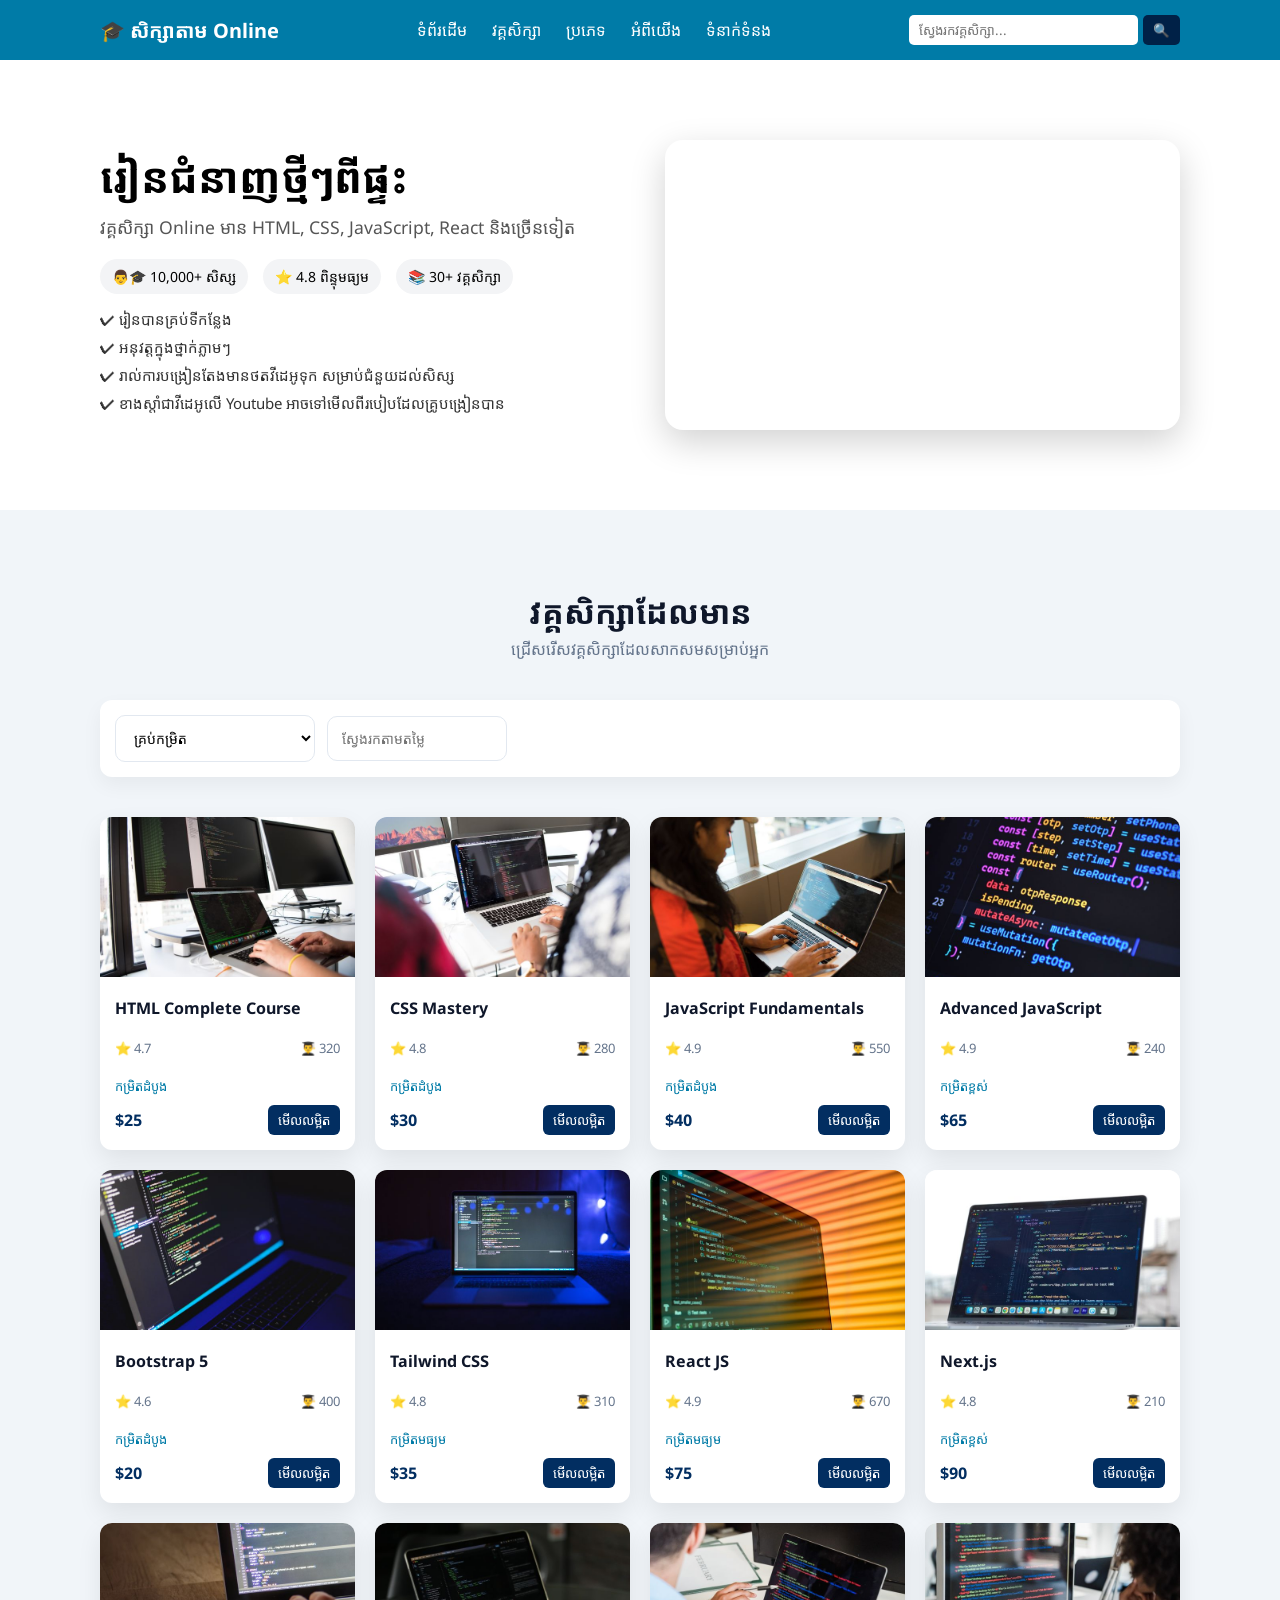
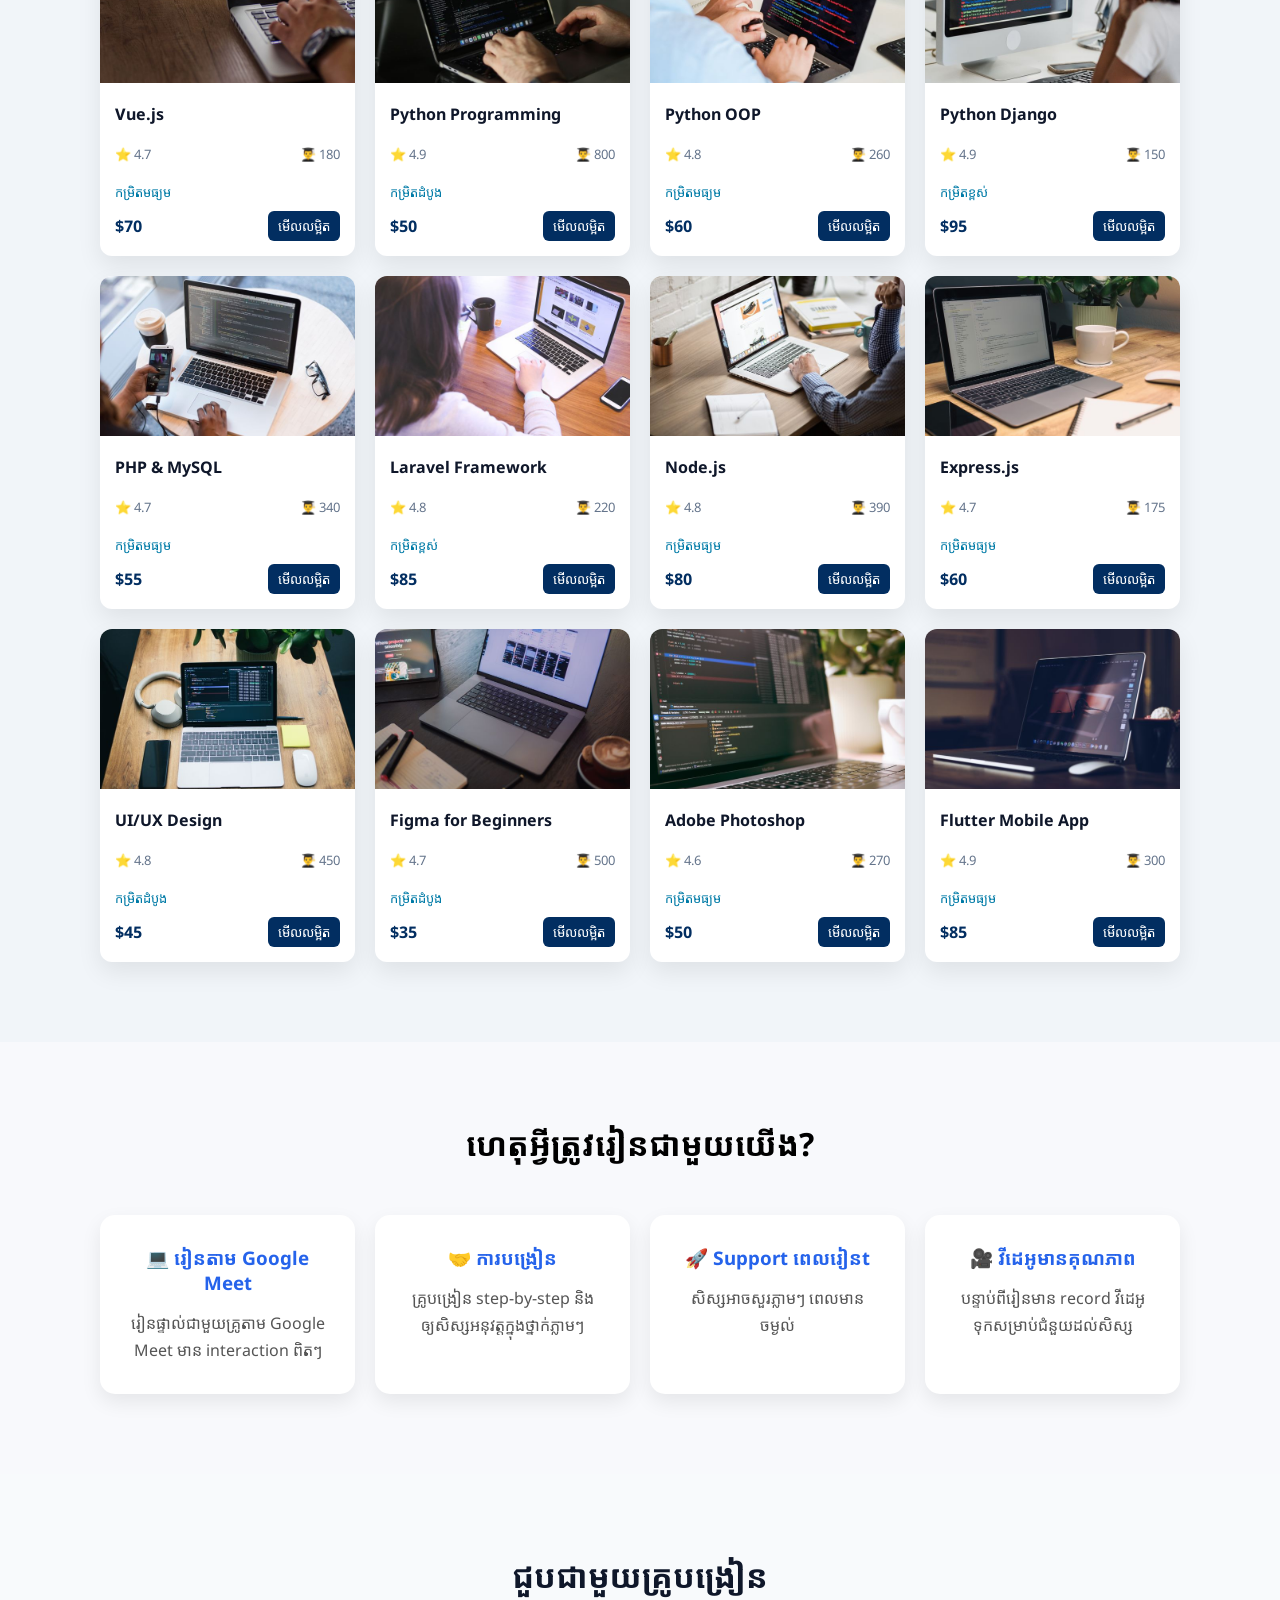
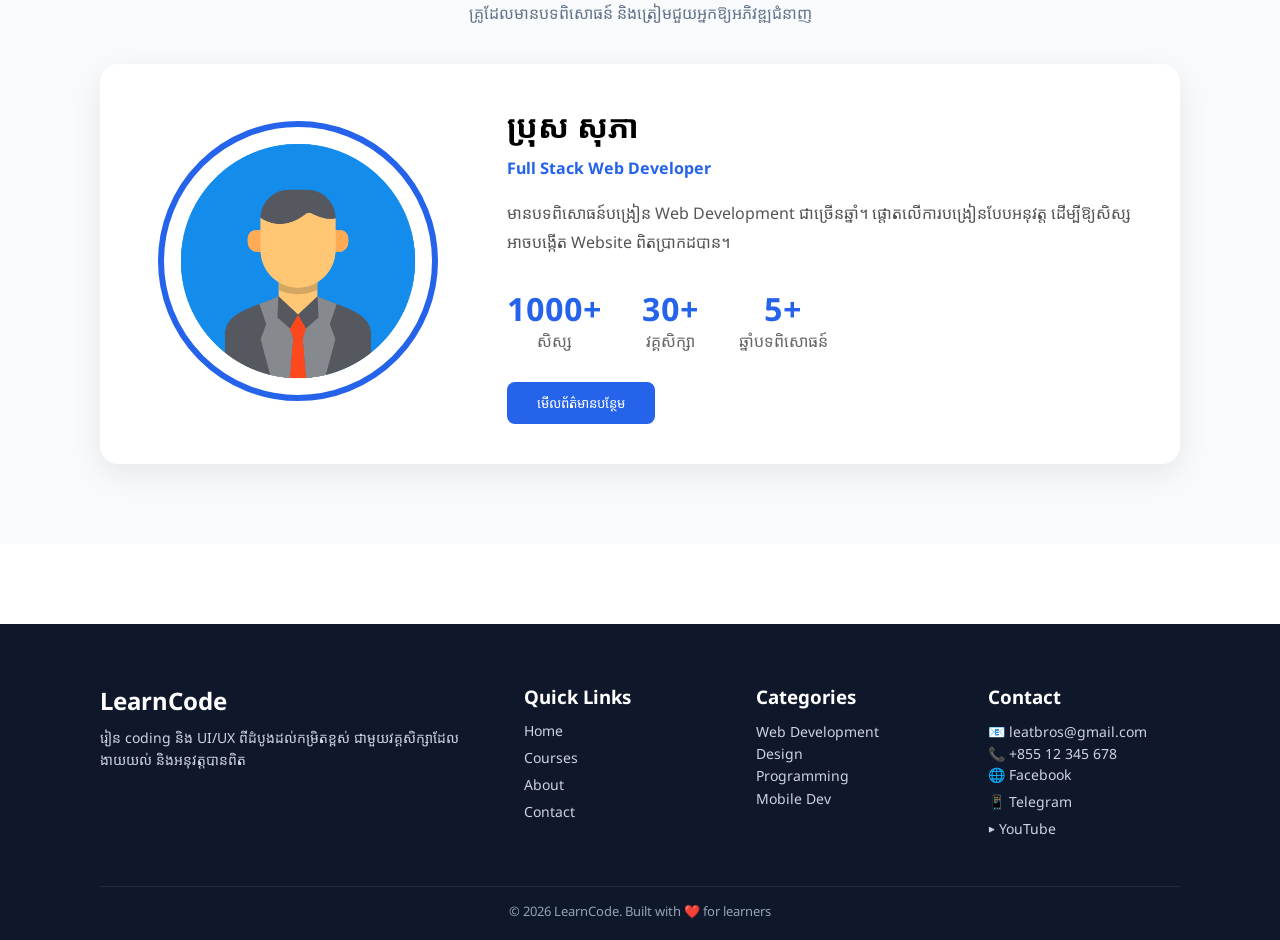
==== commit 51e4277e: "change folder structure index.html" ====
--- a/index.html
+++ b/index.html
@@ -5,11 +5,11 @@
     <meta charset="UTF-8">
     <meta name="viewport" content="width=device-width, initial-scale=1.0">
     <title>Short Course Online</title>
-    <link rel="icon" type="logos/png" href="logos.png" />
+    <link rel="icon" type="logos/png" href="../images/logos.png" />
     <!-- Google Font -->
     <link href="https://fonts.googleapis.com/css2?family=Noto+Sans+Khmer:wght@400;600;700&display=swap"
         rel="stylesheet">
-    <link rel="stylesheet" href="style.css">
+    <link rel="stylesheet" href="../css/style.css">
 </head>
 
 <body>
@@ -52,17 +52,17 @@
 
             <!-- ⭐ TRUST SECTION -->
             <div class="trust">
-                <span>👨‍🎓 10,000+ សិស្ស</span>
+                <!-- <span>👨‍🎓 10,000+ សិស្ស</span>
                 <span>⭐ 4.8 ពិន្ទុមធ្យម</span>
-                <span>📚 30+ វគ្គសិក្សា</span>
+                <span>📚 30+ វគ្គសិក្សា</span> -->
             </div>
 
             <!-- ⭐ FEATURES -->
             <ul class="features">
-                <li>✔ រៀនបានគ្រប់ទីកន្លែង</li>
+                <!-- <li>✔ រៀនបានគ្រប់ទីកន្លែង</li>
                 <li>✔ អនុវត្តក្នុងថ្នាក់ភ្លាមៗ</li>
                 <li>✔ រាល់ការបង្រៀនតែងមានថតវីដេអូទុក សម្រាប់ជំនួយដល់សិស្ស</li>
-                <li>✔ ខាងស្តាំជាវីដេអូលើ Youtube អាចទៅមើលពីរបៀបដែលគ្រូបង្រៀនបាន</li>
+                <li>✔ ខាងស្តាំជាវីដេអូលើ Youtube អាចទៅមើលពីរបៀបដែលគ្រូបង្រៀនបាន</li> -->
             </ul>
         </div>
 
@@ -96,8 +96,8 @@
 
         <div class="courses-grid">
             <!-- CARD (sample UI only) -->
-            <div class="course-card">
-                <img src="html.jpg" alt="course">
+            <!-- <div class="course-card">
+                <img src="../images/p1.png" alt="course">
                 <div class="course-content">
                     <h3>HTML Complete Course</h3>
                     <div class="meta">
@@ -110,7 +110,7 @@
                         <button>មើលលម្អិត</button>
                     </div>
                 </div>
-            </div>
+            </div> -->
         </div>
     </section>
 
@@ -149,10 +149,10 @@
 
         <div class="instructor-card">
             <div class="instructor-image">
-                <img src="./images/profile.png" alt="Teacher">
+                <img src="../images/profile.png" alt="Teacher">
             </div>
             <div class="instructor-info">
-                <h3>Heng Menghoy</h3>
+                <h3>ប្រុស សុភា</h3>
                 <span class="position">Full Stack Web Developer</span>
                 <p>
                     មានបទពិសោធន៍បង្រៀន Web Development ជាច្រើនឆ្នាំ។
@@ -160,7 +160,7 @@
                     Website ពិតប្រាកដបាន។
                 </p>
                 <div class="instructor-stats">
-                    <div>
+                    <!-- <div>
                         <h4>1000+</h4>
                         <span>សិស្ស</span>
                     </div>
@@ -171,9 +171,11 @@
                     <div>
                         <h4>5+</h4>
                         <span>ឆ្នាំបទពិសោធន៍</span>
-                    </div>
+                    </div> -->
                 </div>
-                <button>មើលព័ត៌មានបន្ថែម</button>
+                <a href="./html/teacher.html">
+                    <button>មើលព័ត៌មានបន្ថែម</button>
+                </a>
             </div>
         </div>
     </section>
@@ -230,7 +232,7 @@
     </footer>
 
 
-    <script type="module" src="./srcipt.js"></script>
+    <script type="module" src="./js/srcipt.js"></script>
 </body>
 
 </html>
--- a/css/style.css
+++ b/css/style.css
@@ -0,0 +1,809 @@
+* {
+    margin: 0;
+    padding: 0;
+    box-sizing: border-box;
+    font-family: "Noto Sans Khmer", sans-serif;
+}
+
+/* ============== Navbar ============== */
+.navbar {
+    display: flex;
+    justify-content: space-between;
+    align-items: center;
+    padding: 15px 100px;
+    background: #007BA7;
+    color: white;
+    position: relative;
+    z-index: 1000;
+    position: sticky;
+    top: 0;
+    /* border-bottom: 1px solid #969595; */
+}
+
+/* LOGO */
+.logo {
+    font-size: 20px;
+    font-weight: bold;
+}
+
+/* NAV LINKS (desktop) */
+.nav-links {
+    list-style: none;
+    display: flex;
+    gap: 25px;
+}
+
+.nav-links a {
+    text-decoration: none;
+    color: white;
+    transition: 0.3s;
+}
+
+.nav-links a:hover {
+    color: #c4dce4;
+}
+
+/* SEARCH (desktop) */
+.nav-search {
+    display: flex;
+    gap: 5px;
+}
+
+.nav-search input {
+    padding: 6px 10px;
+    border: none;
+    border-radius: 5px;
+    outline: none;
+}
+
+.nav-search button {
+    padding: 6px 10px;
+    border: none;
+    border-radius: 5px;
+    cursor: pointer;
+    background: #002147;
+    color: white;
+}
+
+/* HAMBURGER */
+.menu-toggle {
+    display: none;
+    flex-direction: column;
+    gap: 5px;
+    cursor: pointer;
+    z-index: 1100;
+}
+
+.menu-toggle span {
+    width: 25px;
+    height: 3px;
+    background: white;
+    transition: 0.3s;
+}
+
+/* OVERLAY */
+.overlay {
+    position: fixed;
+    inset: 0;
+    background: rgba(0, 0, 0, 0.5);
+    opacity: 0;
+    visibility: hidden;
+    transition: 0.3s;
+    z-index: 900;
+}
+
+/* ======== Hero-section ======== */
+.hero {
+    display: flex;
+    justify-content: space-between;
+    align-items: center;
+    gap: 50px;
+    padding: 80px 100px;
+    flex-wrap: wrap;
+}
+
+/* TEXT SIDE */
+.hero-content {
+    flex: 1;
+}
+
+.hero-content h1 {
+    font-size: 2.6rem;
+    margin-bottom: 10px;
+}
+
+.hero-content p {
+    color: #555;
+    font-size: 1.1rem;
+    margin-bottom: 20px;
+}
+
+/* ⭐ TRUST */
+.trust {
+    display: flex;
+    gap: 15px;
+    flex-wrap: wrap;
+    margin-bottom: 15px;
+}
+
+.trust span {
+    background: #f3f4f6;
+    padding: 8px 12px;
+    border-radius: 20px;
+    font-size: 14px;
+}
+
+/* ⭐ FEATURES */
+.features {
+    list-style: none;
+    padding: 0;
+    margin-top: 10px;
+}
+
+.features li {
+    margin-bottom: 8px;
+    font-size: 15px;
+    color: #333;
+}
+
+/* VIDEO */
+.hero-video {
+    flex: 1;
+    display: flex;
+    justify-content: center;
+}
+
+.hero-video iframe {
+    width: 100%;
+    max-width: 650px;
+    aspect-ratio: 16 / 9;
+    border: none;
+    border-radius: 18px;
+    box-shadow: 0 12px 35px rgba(0, 0, 0, 0.18);
+}
+
+.hero-video iframe {
+    width: 100%;
+    max-width: 650px;
+    aspect-ratio: 16 / 9;
+    border: none;
+    border-radius: 18px;
+    box-shadow: 0 12px 35px rgba(0, 0, 0, .18);
+    transition: .3s ease;
+}
+
+.hero-video iframe:hover {
+    transform: translateY(-5px);
+    box-shadow: 0 20px 45px rgba(0, 0, 0, .25);
+}
+
+/* ======== Courses-section ======== */
+/* SECTION */
+.courses-section {
+    padding: 80px 100px;
+    background: #f1f5f9;
+}
+
+/* HEADER */
+.section-header {
+    text-align: center;
+    margin-bottom: 40px;
+}
+
+.section-header h2 {
+    font-size: 32px;
+    color: #0f172a;
+}
+
+.section-header p {
+    color: #64748b;
+    margin-top: 5px;
+}
+
+
+/* =========================
+   FILTER SECTION CONTAINER
+========================= */
+.filter-section {
+    display: flex;
+    gap: 12px;
+    /* justify-content: center; */
+    align-items: center;
+    flex-wrap: wrap;
+    margin: 20px 0 40px;
+    padding: 15px;
+    background: #ffffff;
+    border-radius: 12px;
+    box-shadow: 0 8px 20px rgba(0, 0, 0, 0.05);
+}
+
+/* SEARCH INPUT */
+
+.filter-section input[type="text"] {
+    width: 280px;
+    padding: 12px 14px;
+    border: 1px solid #e2e8f0;
+    border-radius: 10px;
+    outline: none;
+    font-size: 14px;
+    transition: 0.3s;
+}
+
+.filter-section input[type="text"]:focus {
+    border-color: #007BA7;
+    box-shadow: 0 0 0 3px rgba(0, 123, 167, 0.15);
+}
+
+/* =========================
+   SELECT (LEVEL FILTER)
+========================= */
+.filter-section select {
+    width: 200px;
+    padding: 12px 14px;
+
+    border: 1px solid #e2e8f0;
+    border-radius: 10px;
+
+    outline: none;
+    font-size: 14px;
+
+    background: #fff;
+    cursor: pointer;
+
+    transition: 0.3s;
+}
+
+.filter-section select:focus {
+    border-color: #007BA7;
+    box-shadow: 0 0 0 3px rgba(0, 123, 167, 0.15);
+}
+
+/* =========================
+   NUMBER INPUT (PRICE)
+========================= */
+.filter-section input[type="number"] {
+    width: 180px;
+    padding: 12px 14px;
+    border: 1px solid #e2e8f0;
+    border-radius: 10px;
+
+    outline: none;
+    font-size: 14px;
+
+    transition: 0.3s;
+}
+
+.filter-section input[type="number"]:focus {
+    border-color: #007BA7;
+    box-shadow: 0 0 0 3px rgba(0, 123, 167, 0.15);
+}
+
+
+
+/* GRID */
+.courses-grid {
+    display: grid;
+    grid-template-columns: 1fr 1fr 1fr 1fr;
+    gap: 20px;
+}
+
+/* CARD */
+.course-card {
+    background: white;
+    border-radius: 12px;
+    overflow: hidden;
+    box-shadow: 0 10px 25px rgba(0, 0, 0, 0.08);
+    transition: 0.3s;
+}
+
+.course-card:hover {
+    transform: translateY(-5px);
+}
+
+/* IMAGE */
+.course-card img {
+    width: 100%;
+    height: 160px;
+    object-fit: cover;
+}
+
+/* CONTENT */
+.course-content {
+    padding: 15px;
+}
+
+.course-content h3 {
+    font-size: 16px;
+    margin-bottom: 10px;
+    color: #0f172a;
+}
+
+/* META */
+.meta {
+    display: flex;
+    justify-content: space-between;
+    font-size: 13px;
+    color: #64748b;
+    margin-bottom: 8px;
+}
+
+/* LEVEL */
+.level {
+    font-size: 13px;
+    color: #007BA7;
+    margin-bottom: 10px;
+}
+
+/* BOTTOM */
+.bottom {
+    display: flex;
+    justify-content: space-between;
+    align-items: center;
+}
+
+.price {
+    font-weight: bold;
+    color: #022e61;
+}
+
+/* BUTTON */
+.bottom button {
+    background: #022e61;
+    color: white;
+    border: none;
+    padding: 6px 10px;
+    border-radius: 6px;
+    cursor: pointer;
+    transition: 0.3s;
+}
+
+.bottom button:hover {
+    background: #03407f;
+
+}
+
+/* ========= Not  Found ========= */
+.not-found {
+    color: #002147;
+    opacity: 0.6;
+}
+
+/* ==========================
+   WHY SECTION
+========================== */
+
+.why-section {
+    padding: 80px 100px;
+    background: #f8f9fc;
+    text-align: center;
+}
+
+.why-section h2 {
+    font-size: 2rem;
+    margin-bottom: 50px;
+}
+
+.why-grid {
+    display: grid;
+    grid-template-columns: 1fr 1fr 1fr 1fr;
+    gap: 20px;
+}
+
+.why-card {
+    background: #fff;
+    padding: 30px;
+    border-radius: 15px;
+    box-shadow: 0 8px 20px rgba(0, 0, 0, .08);
+    transition: .3s;
+}
+
+.why-card:hover {
+    transform: translateY(-8px);
+}
+
+.why-card h3 {
+    margin-bottom: 15px;
+    color: #2563eb;
+}
+
+.why-card p {
+    color: #555;
+    line-height: 1.7;
+}
+
+/* ==========================
+   RESPONSIVE
+========================== */
+
+@media(max-width:768px) {
+
+    .instructor-box {
+        flex-direction: column;
+        text-align: center;
+    }
+
+    .instructor-box img {
+        width: 180px;
+        height: 180px;
+    }
+
+    .cta-section h2 {
+        font-size: 1.8rem;
+    }
+
+    .newsletter-box {
+        flex-direction: column;
+        align-items: center;
+    }
+
+    .newsletter-box button {
+        width: 400px;
+        max-width: 100%;
+    }
+}
+
+/* =========== Instructor Section =========== */
+
+.instructor-section {
+    padding: 80px 100px;
+    background: #f8fafc;
+}
+
+.instructor-card {
+    display: flex;
+    align-items: center;
+    gap: 50px;
+    background: white;
+    border-radius: 18px;
+    padding: 40px;
+    box-shadow: 0 10px 30px rgba(0, 0, 0, .08);
+    margin-top: 40px;
+    flex-wrap: wrap;
+}
+
+.instructor-image {
+    flex: 1;
+    text-align: center;
+}
+
+.instructor-image img {
+    width: 280px;
+    height: 280px;
+    border-radius: 50%;
+    object-fit: cover;
+    border: 6px solid #2563eb;
+}
+
+.instructor-info {
+    flex: 2;
+}
+
+.instructor-info h3 {
+    font-size: 2rem;
+    margin-bottom: 10px;
+}
+
+.position {
+    display: inline-block;
+    color: #2563eb;
+    font-weight: bold;
+    margin-bottom: 20px;
+}
+
+.instructor-info p {
+    color: #555;
+    line-height: 1.8;
+    margin-bottom: 30px;
+}
+
+.instructor-stats {
+    display: flex;
+    gap: 40px;
+    margin-bottom: 30px;
+    flex-wrap: wrap;
+}
+
+.instructor-stats div {
+    text-align: center;
+}
+
+.instructor-stats h4 {
+    font-size: 2rem;
+    color: #2563eb;
+}
+
+.instructor-stats span {
+    color: #666;
+}
+
+.instructor-info button {
+    padding: 12px 30px;
+    border: none;
+    background: #2563eb;
+    color: white;
+    border-radius: 8px;
+    cursor: pointer;
+    transition: .3s;
+}
+
+.instructor-info button:hover {
+    background: #1d4ed8;
+}
+
+@media (max-width:768px) {
+
+    .instructor-section {
+        padding: 60px 20px;
+    }
+
+    .instructor-card {
+        text-align: center;
+        padding: 30px 20px;
+    }
+
+    .instructor-stats {
+        justify-content: center;
+    }
+
+    .instructor-image img {
+        width: 220px;
+        height: 220px;
+    }
+
+}
+
+
+
+/* ========= Footer ========= */
+.footer {
+    background: #0f172a;
+    color: #e2e8f0;
+    padding: 60px 100px 20px;
+    /* padding: 80px 20px; */
+    margin-top: 80px;
+}
+
+.footer-wrapper {
+    display: grid;
+    grid-template-columns: 2fr 1fr 1fr 1fr;
+    gap: 40px;
+    /* max-width: 1200px; */
+    width: 100%;
+    margin: auto;
+}
+
+.footer-col h2 {
+    color: #ffffff;
+    margin-bottom: 10px;
+}
+
+.footer-col h3 {
+    margin-bottom: 12px;
+    color: #ffffff;
+}
+
+.footer-col p {
+    font-size: 14px;
+    line-height: 1.6;
+    color: #cbd5e1;
+}
+
+.footer-col a {
+    display: block;
+    color: #cbd5e1;
+    text-decoration: none;
+    margin-bottom: 8px;
+    font-size: 14px;
+    transition: 0.3s;
+}
+
+.footer-col a:hover {
+    color: #38bdf8;
+    transform: translateX(5px);
+}
+
+.category {
+    display: block;
+    color: #cbd5e1;
+    margin-bottom: 6px;
+}
+
+.social span {
+    display: block;
+    font-size: 14px;
+    margin-top: 6px;
+    cursor: pointer;
+}
+
+.footer-bottom {
+    text-align: center;
+    margin-top: 40px;
+    padding-top: 15px;
+    border-top: 1px solid #1e293b;
+    font-size: 13px;
+    color: #94a3b8;
+}
+
+
+
+/* ================= Page Detail ================= */
+.detail-container {
+    max-width: 1200px;
+    margin: 60px auto;
+    display: grid;
+    grid-template-columns: 1fr 1fr;
+    gap: 50px;
+    align-items: center;
+    padding: 20px;
+}
+
+.detail-image img {
+    width: 100%;
+    border-radius: 15px;
+}
+
+.meta {
+    display: flex;
+    gap: 20px;
+    margin: 20px 0;
+}
+
+.buy-btn {
+    margin-top: 30px;
+    padding: 15px 30px;
+    background: #2563eb;
+    color: white;
+    border: none;
+    border-radius: 10px;
+    cursor: pointer;
+
+}
+
+/* ================= MOBILE ================= */
+@media (max-width: 1250px) {
+
+    .courses-grid,
+    .why-grid {
+        grid-template-columns: 1fr 1fr 1fr;
+    }
+}
+
+
+@media (max-width: 1100px) {
+
+    .navbar {
+        padding: 15px 20px;
+    }
+
+    /* .why-section {
+        padding: 80px 100px;
+        background: #f8f9fc;
+        text-align: center;
+    } */
+
+    .courses-section,
+    .why-section {
+        padding: 40px 20px;
+        /* background: #f1f5f9; */
+    }
+
+    .footer {
+        padding: 60px 20px 20px;
+    }
+
+    .hero {
+        padding: 80px 20px;
+    }
+
+    .courses-grid,
+    .why-grid {
+        grid-template-columns: 1fr 1fr 1fr;
+    }
+}
+
+
+@media (max-width: 800px) {
+
+    .menu-toggle {
+        display: flex;
+    }
+
+    /* slide menu */
+    .nav-links {
+        position: fixed;
+        top: 0;
+        right: -100%;
+        width: 70%;
+        height: 100vh;
+        background: #002147;
+        flex-direction: column;
+        padding-top: 80px;
+        gap: 20px;
+        transition: 0.4s ease;
+        padding-left: 20px;
+    }
+
+    .nav-links.active {
+        right: 0;
+    }
+
+    /* hide search on mobile */
+    .nav-search {
+        display: none;
+    }
+
+    .overlay.active {
+        opacity: 1;
+        visibility: visible;
+    }
+
+    /* hamburger animation */
+    .menu-toggle.active span:nth-child(1) {
+        transform: rotate(45deg) translate(5px, 5px);
+    }
+
+    .menu-toggle.active span:nth-child(2) {
+        opacity: 0;
+    }
+
+    .menu-toggle.active span:nth-child(3) {
+        transform: rotate(-45deg) translate(5px, -5px);
+    }
+
+    /* footer */
+    .footer-wrapper {
+        grid-template-columns: 1fr 1fr 1fr;
+    }
+
+    .courses-grid,
+    .why-grid {
+        grid-template-columns: 1fr 1fr;
+    }
+}
+
+@media (max-width: 768px) {
+    .filter-section {
+        flex-direction: column;
+        align-items: stretch;
+    }
+
+    .filter-section input,
+    .filter-section select {
+        width: 100%;
+    }
+
+    .filter-section input[type="number"] {
+        width: 100%;
+        /* flex: 1; */
+    }
+
+    .hero {
+        flex-direction: column;
+        flex-wrap: wrap;
+    }
+
+    .hero-content {
+        width: 100%;
+    }
+
+    .hero-video {
+        width: 100%;
+    }
+}
+
+@media (max-width: 678px) {
+
+    /* footer */
+    .footer-wrapper {
+        grid-template-columns: 1fr 1fr;
+    }
+
+}
+
+@media (max-width: 600px) {
+
+    .courses-grid,
+    .why-grid {
+        grid-template-columns: 1fr;
+    }
+}
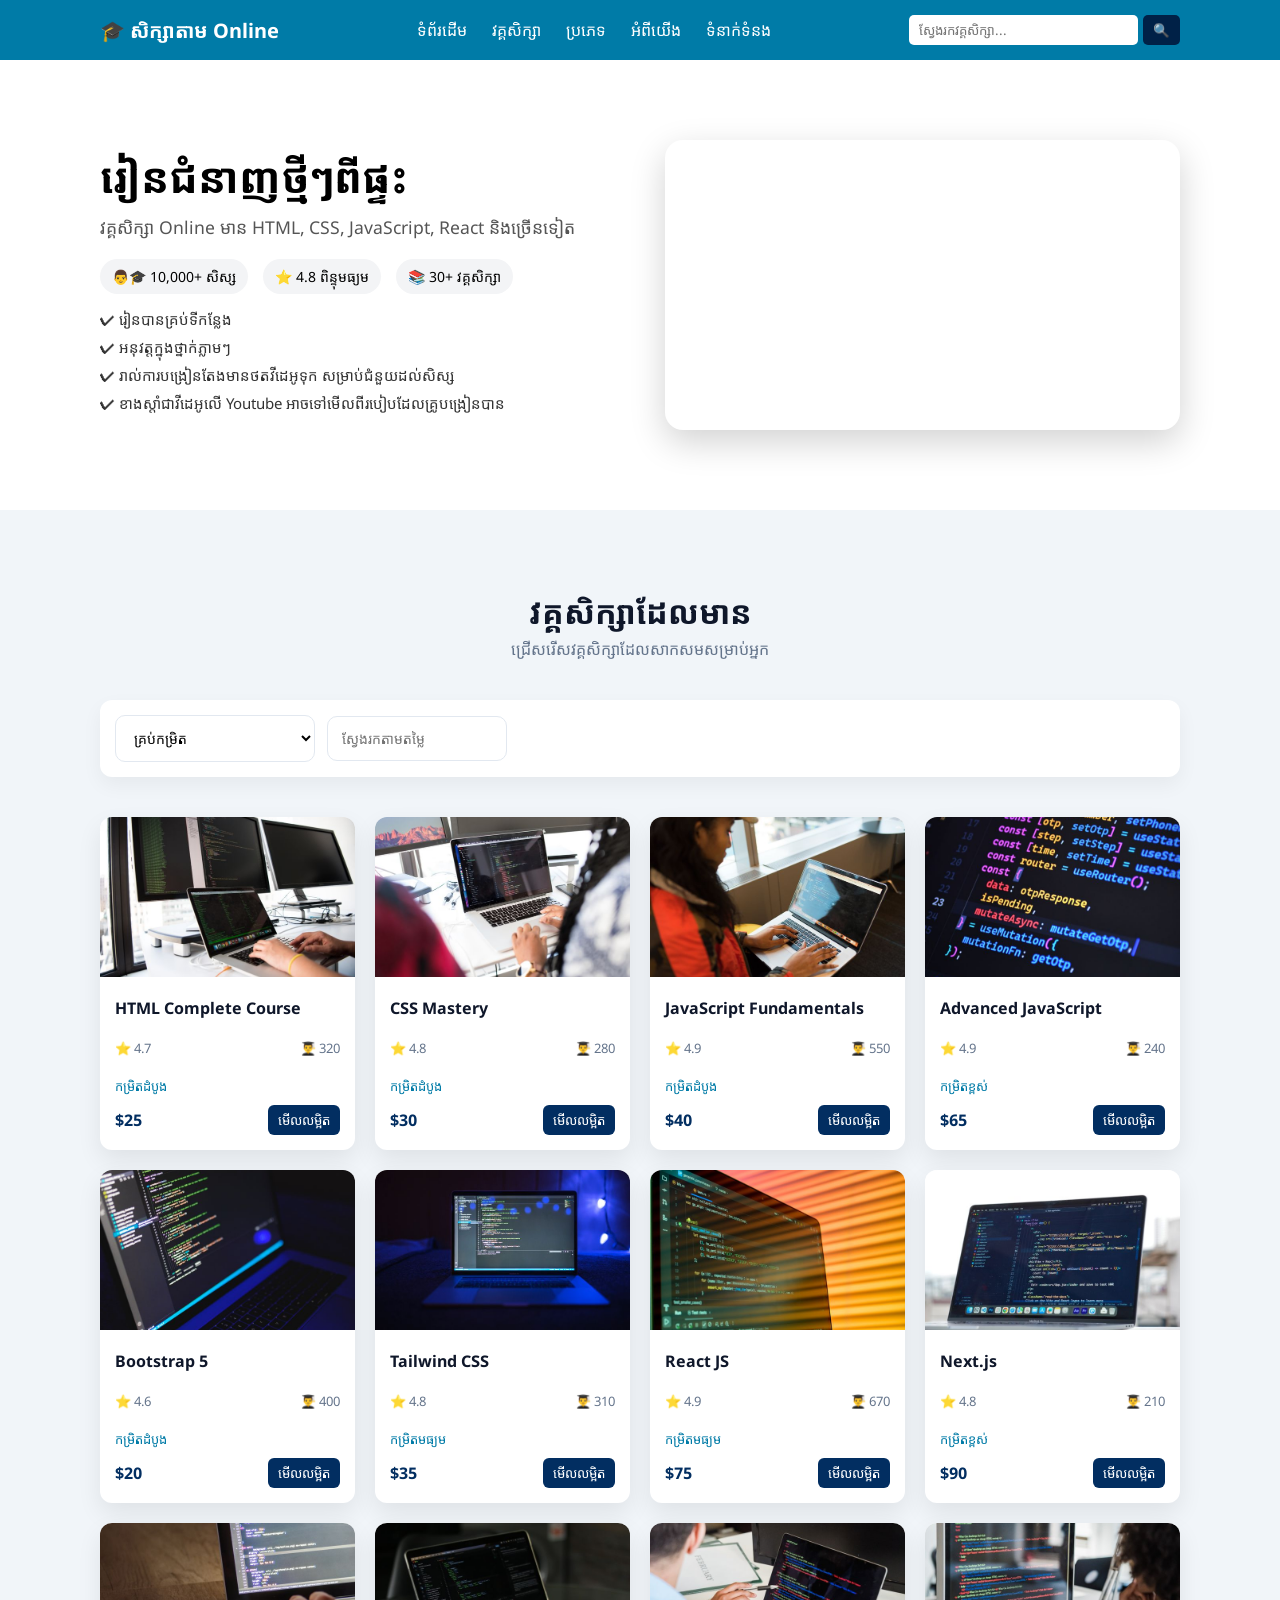
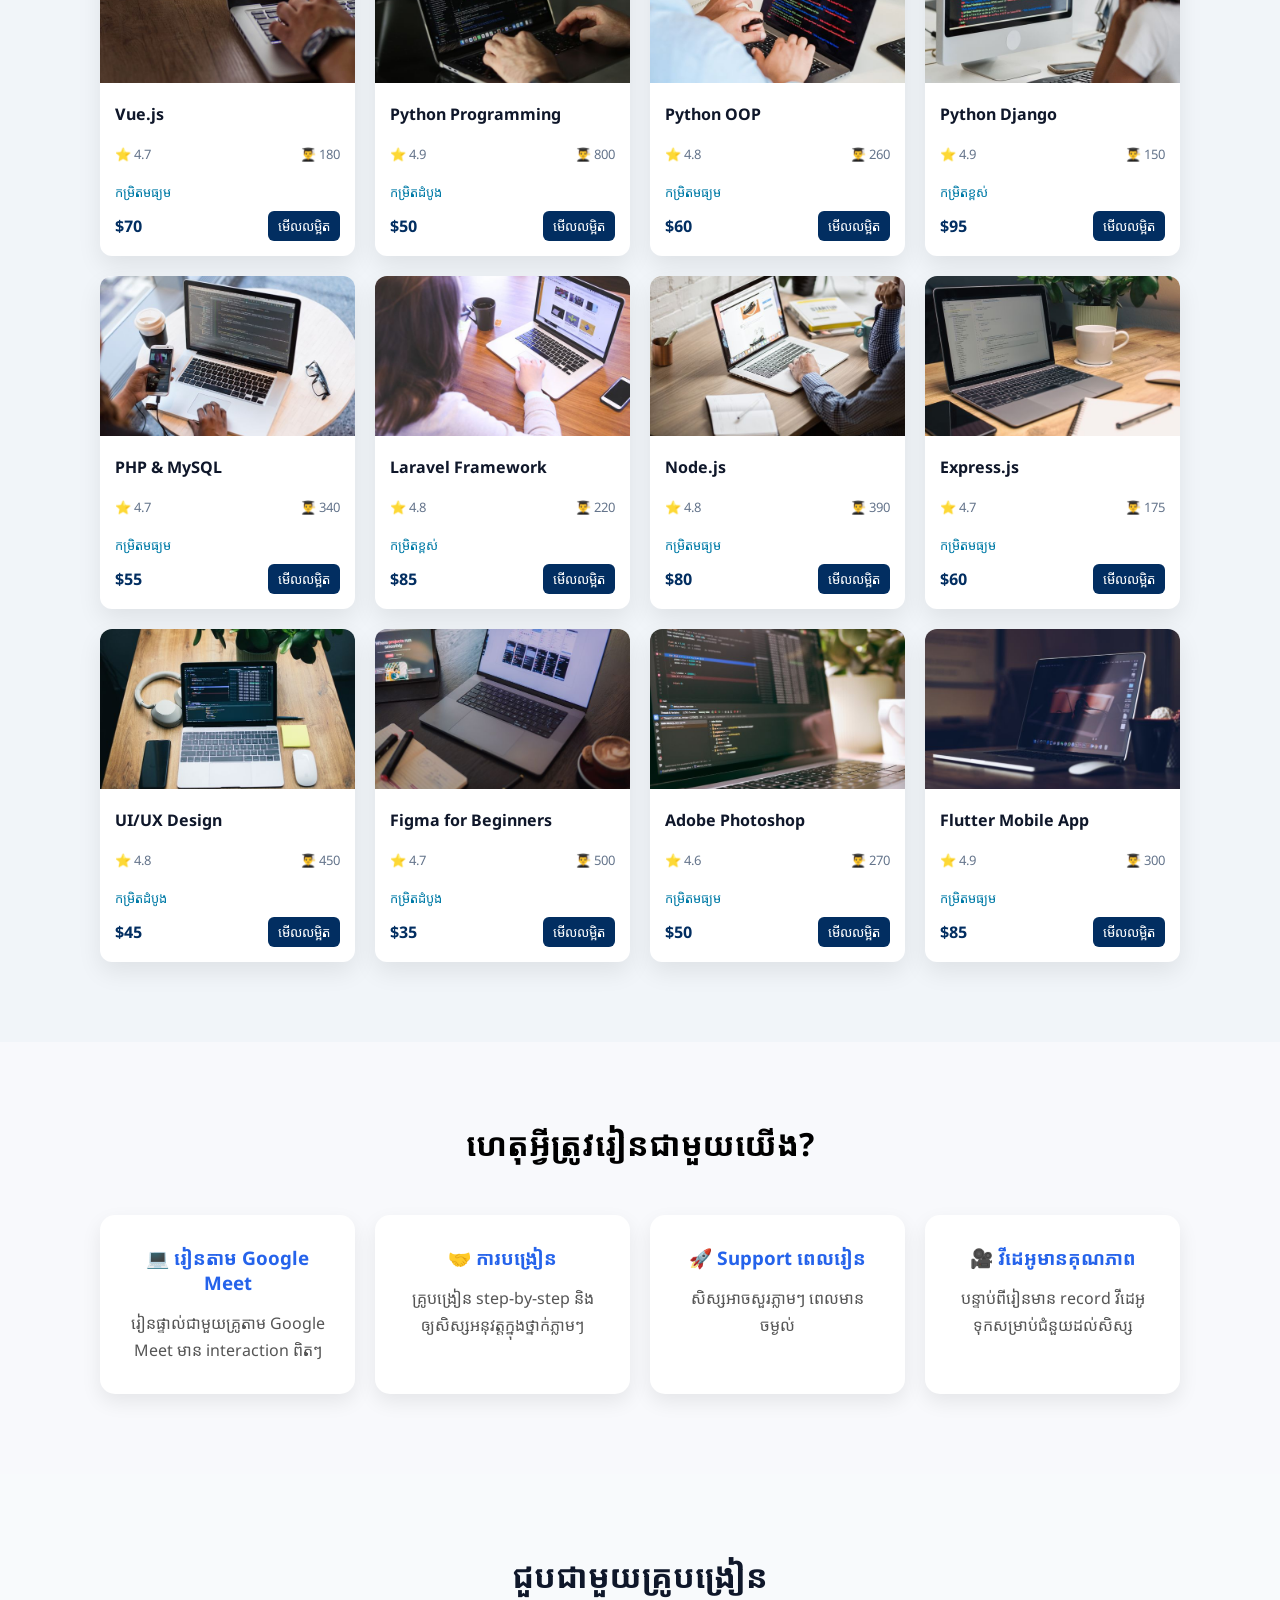
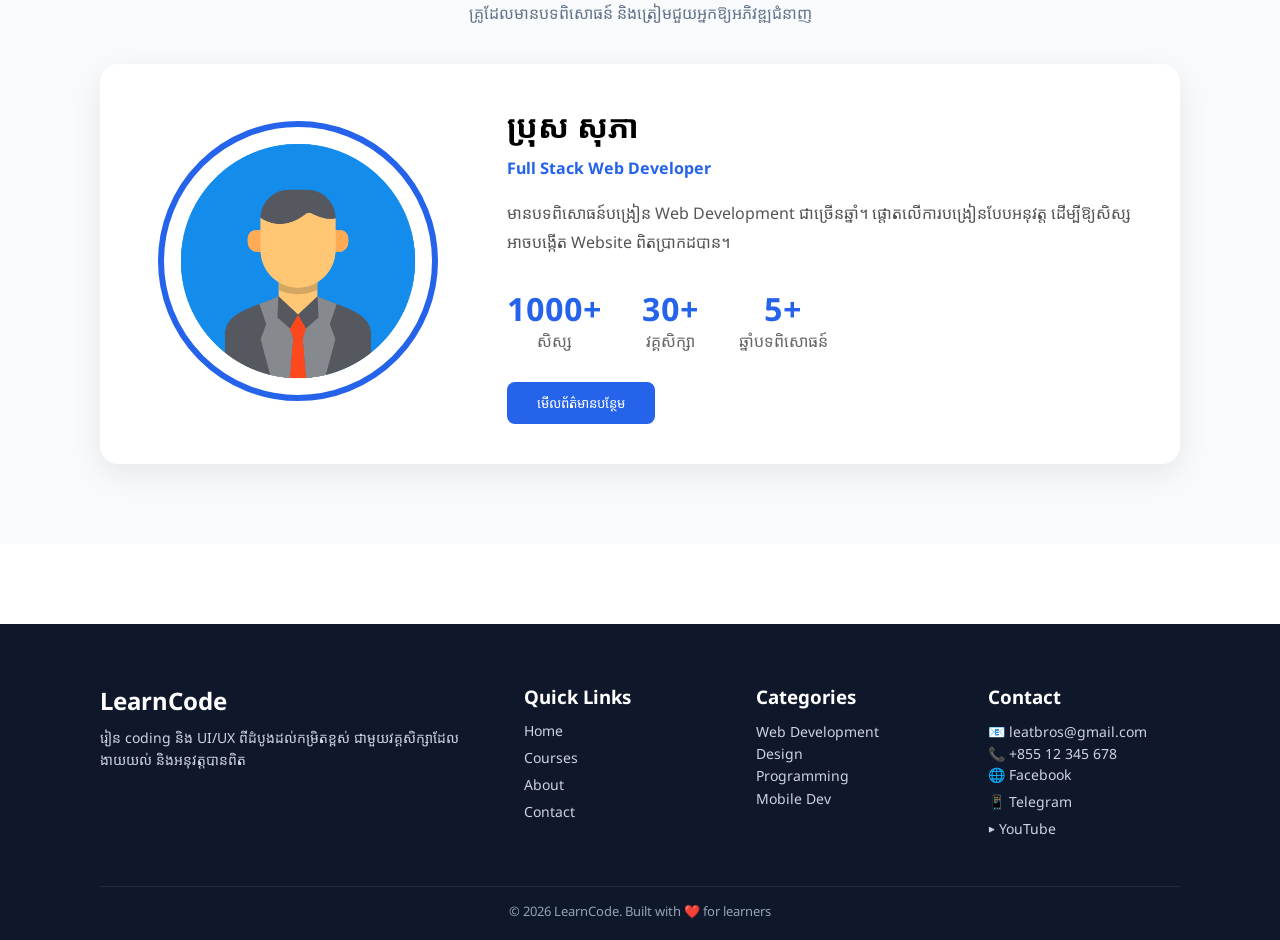
==== commit a34f36c8: "change title website" ====
--- a/index.html
+++ b/index.html
@@ -4,7 +4,7 @@
 <head>
     <meta charset="UTF-8">
     <meta name="viewport" content="width=device-width, initial-scale=1.0">
-    <title>Short Course Online</title>
+    <title>សិក្សាតាម Online</title>
     <link rel="icon" type="logos/png" href="../images/logos.png" />
     <!-- Google Font -->
     <link href="https://fonts.googleapis.com/css2?family=Noto+Sans+Khmer:wght@400;600;700&display=swap"
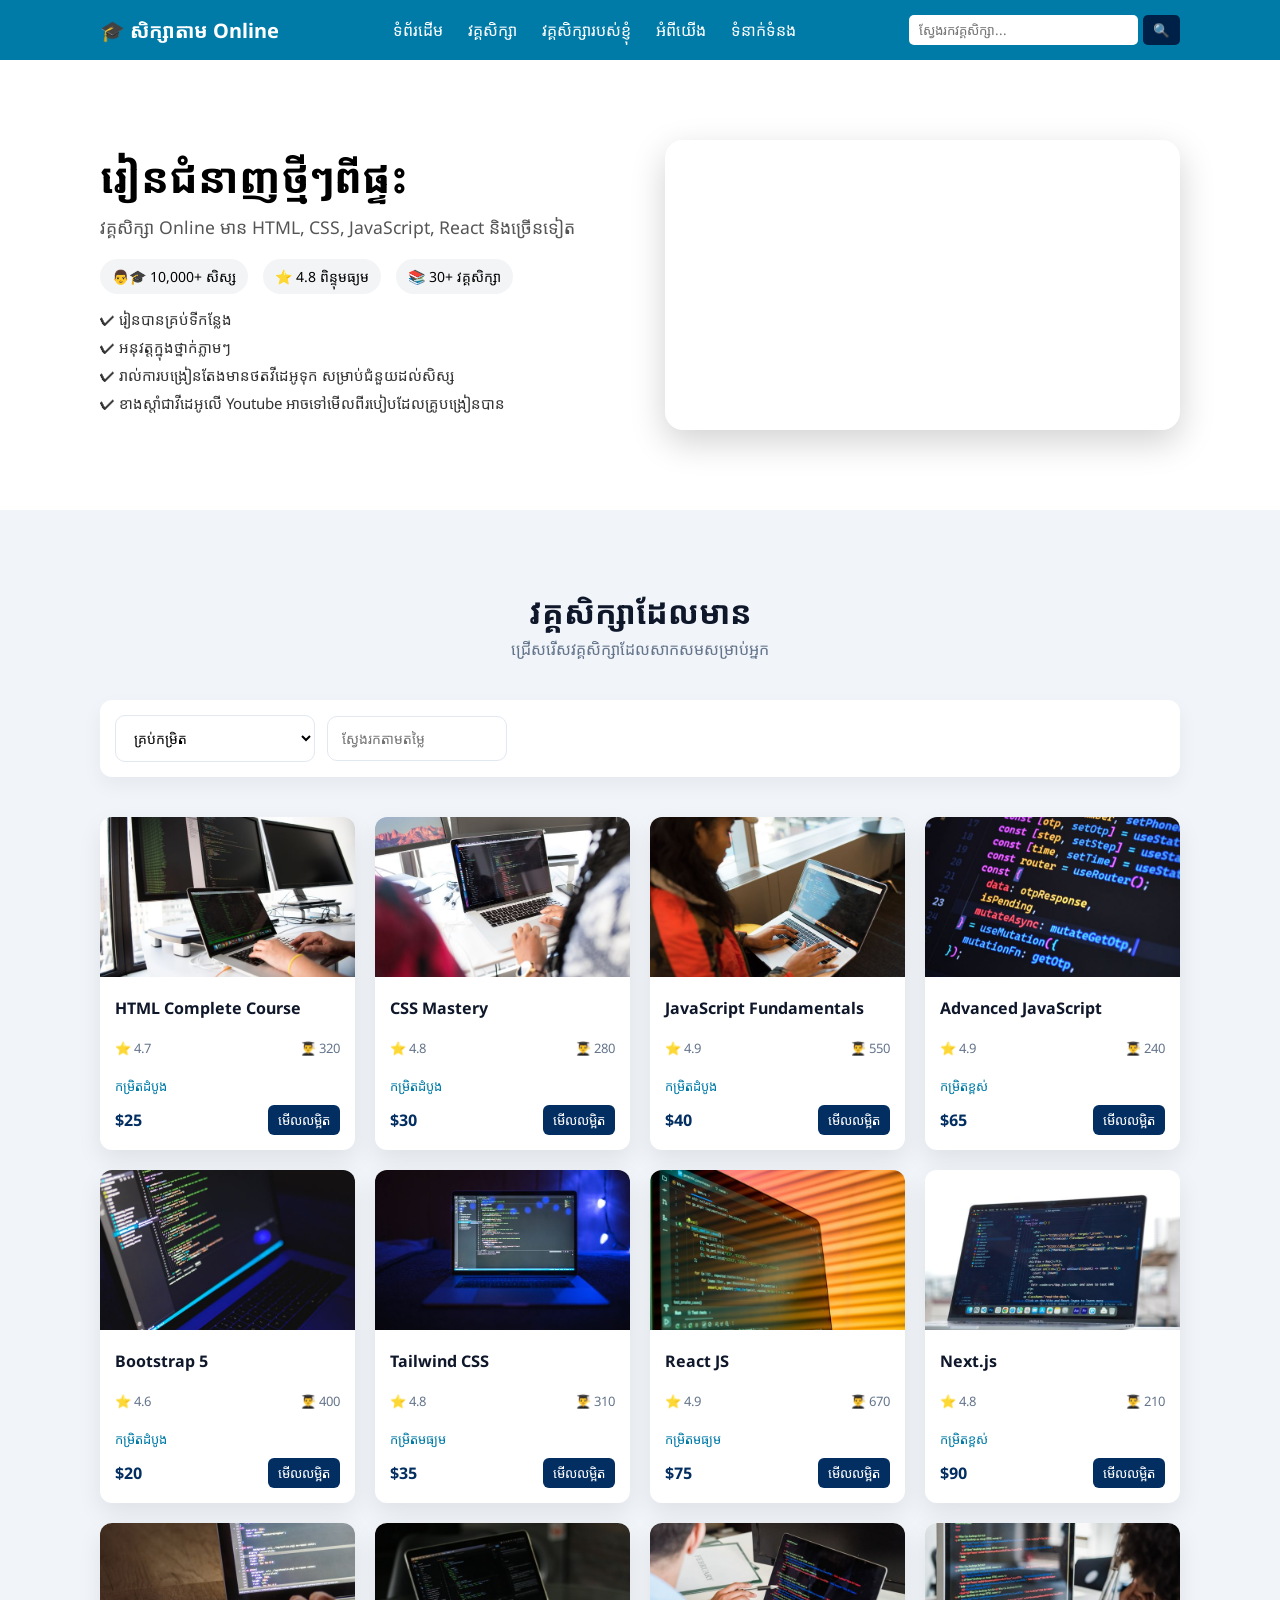
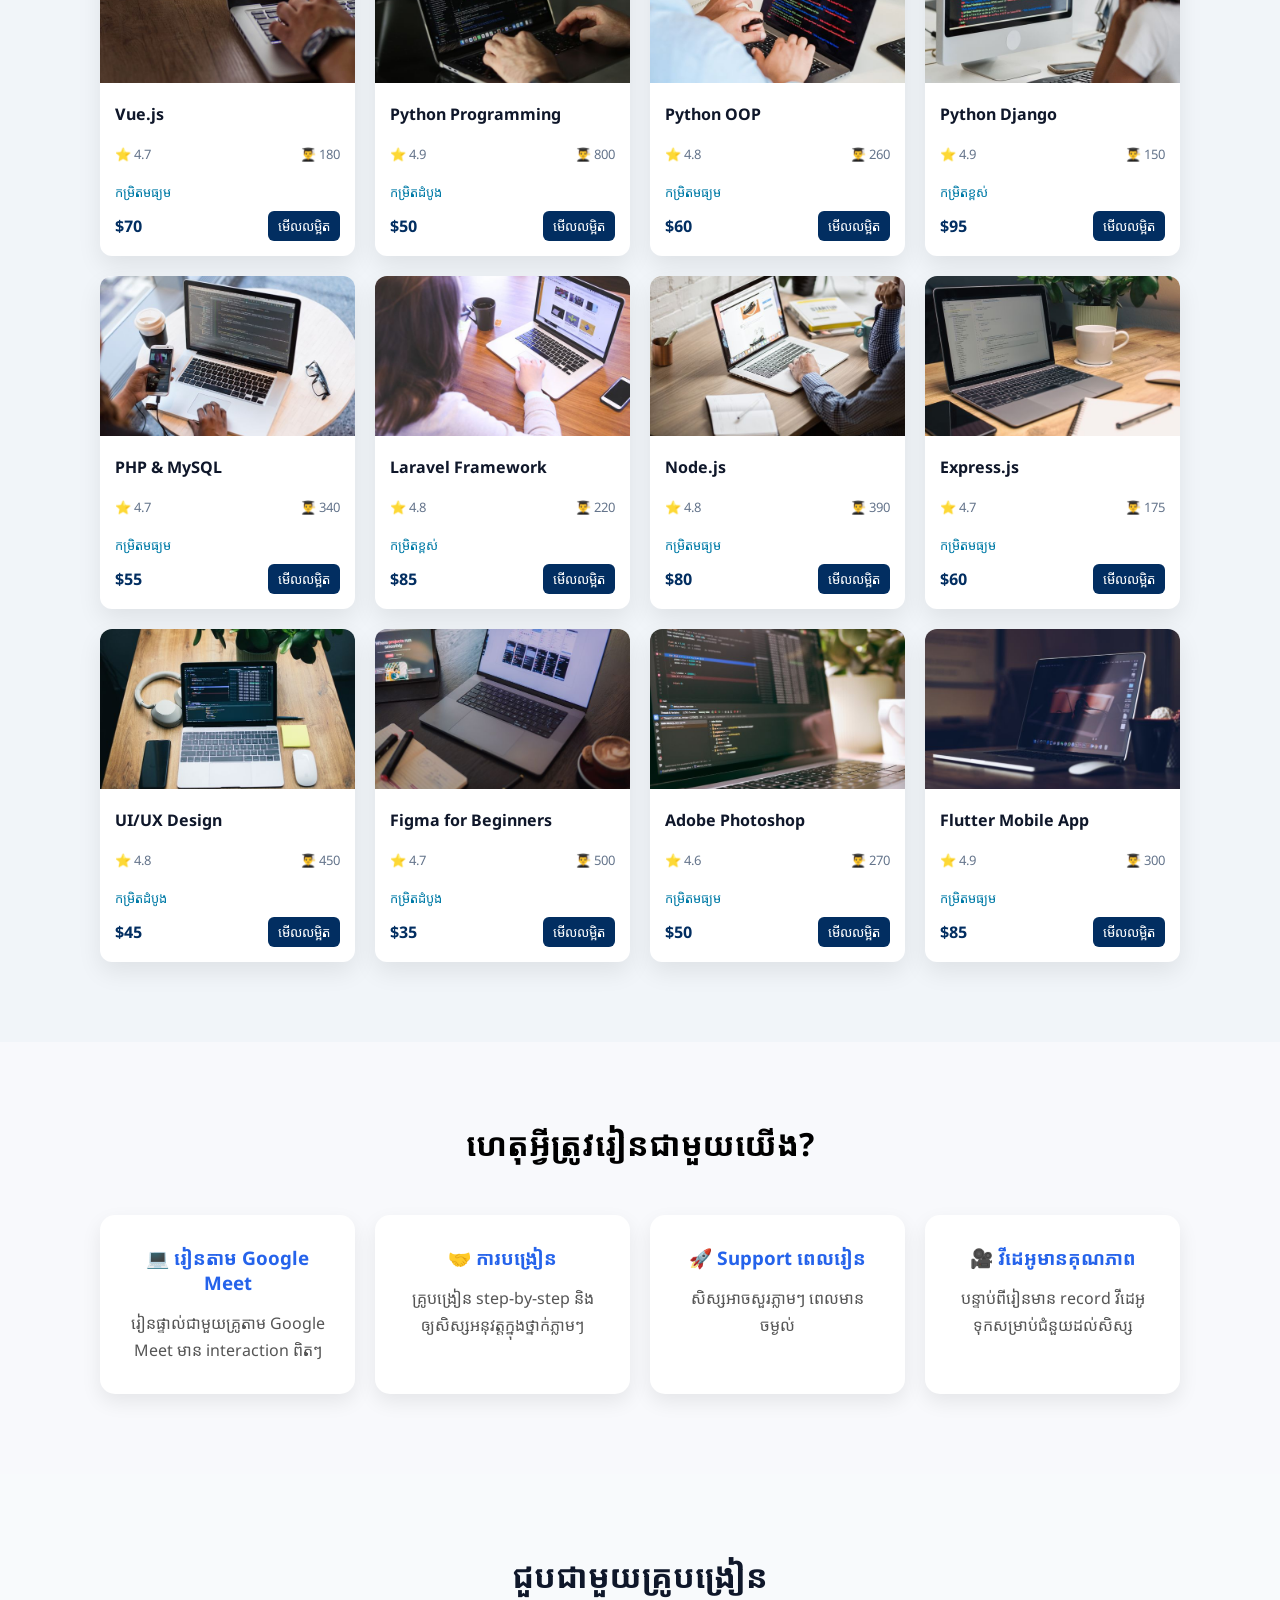
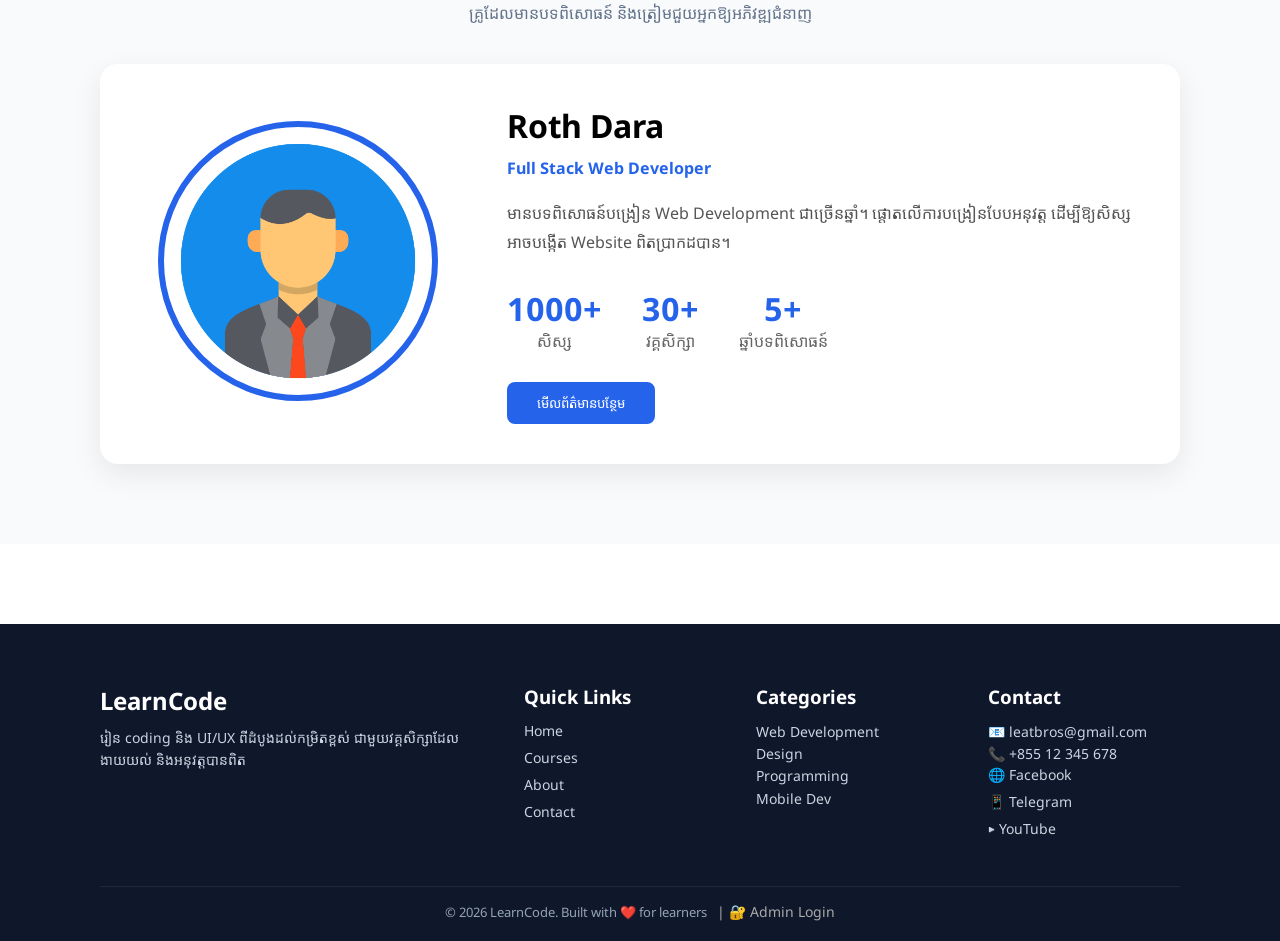
==== commit 5fdb3602: "change something" ====
--- a/index.html
+++ b/index.html
@@ -10,6 +10,8 @@
     <link href="https://fonts.googleapis.com/css2?family=Noto+Sans+Khmer:wght@400;600;700&display=swap"
         rel="stylesheet">
     <link rel="stylesheet" href="../css/style.css">
+
+    <link rel="stylesheet" href="https://cdnjs.cloudflare.com/ajax/libs/font-awesome/6.5.2/css/all.min.css">
 </head>
 
 <body>
@@ -24,11 +26,11 @@
         </div>
 
         <ul class="nav-links" id="nav-links">
-            <li><a href="#">ទំព័រដើម</a></li>
-            <li><a href="#">វគ្គសិក្សា</a></li>
+            <!-- <li><a href="./index.html">ទំព័រដើម</a></li>
+            <li><a href="./html/courses.html">វគ្គសិក្សា</a></li>
             <li><a href="#">ប្រភេទ</a></li>
-            <li><a href="#">អំពីយើង</a></li>
-            <li><a href="#">ទំនាក់ទំនង</a></li>
+            <li><a href="./html/aboutUs.html">អំពីយើង</a></li>
+            <li><a href="./html/contact.html">ទំនាក់ទំនង</a></li> -->
         </ul>
 
         <!-- ✅ KEEP SEARCH (DON'T REMOVE) -->
@@ -94,7 +96,7 @@
             <input type="number" id="priceFilter" placeholder="ស្វែងរកតាមតម្លៃ">
         </div>
 
-        <div class="courses-grid">
+        <div id="courses-grid" class="courses-grid">
             <!-- CARD (sample UI only) -->
             <!-- <div class="course-card">
                 <img src="../images/p1.png" alt="course">
@@ -152,7 +154,7 @@
                 <img src="../images/profile.png" alt="Teacher">
             </div>
             <div class="instructor-info">
-                <h3>ប្រុស សុភា</h3>
+                <h3>Roth Dara</h3>
                 <span class="position">Full Stack Web Developer</span>
                 <p>
                     មានបទពិសោធន៍បង្រៀន Web Development ជាច្រើនឆ្នាំ។
@@ -228,9 +230,11 @@
 
         <div class="footer-bottom">
             <p>© 2026 LearnCode. Built with ❤️ for learners</p>
+            <a href="./html/admin/admin-login.html" class="admin-login"> |
+                🔐 Admin Login
+            </a>
         </div>
     </footer>
-
 
     <script type="module" src="./js/srcipt.js"></script>
 </body>
--- a/css/style.css
+++ b/css/style.css
@@ -443,7 +443,6 @@
 }
 
 /* =========== Instructor Section =========== */
-
 .instructor-section {
     padding: 80px 100px;
     background: #f8fafc;
@@ -657,6 +656,25 @@
     border-radius: 10px;
     cursor: pointer;
 
+}
+
+/* admin-login */
+.footer-bottom {
+    display: flex;
+    justify-content:center;
+    align-items: center;
+    gap: 10px;
+}
+
+.admin-login {
+    color: #aaa;
+    text-decoration: none;
+    font-size: 14px;
+    transition: 0.3s;
+}
+
+.admin-login:hover {
+    color: white;
 }
 
 /* ================= MOBILE ================= */
